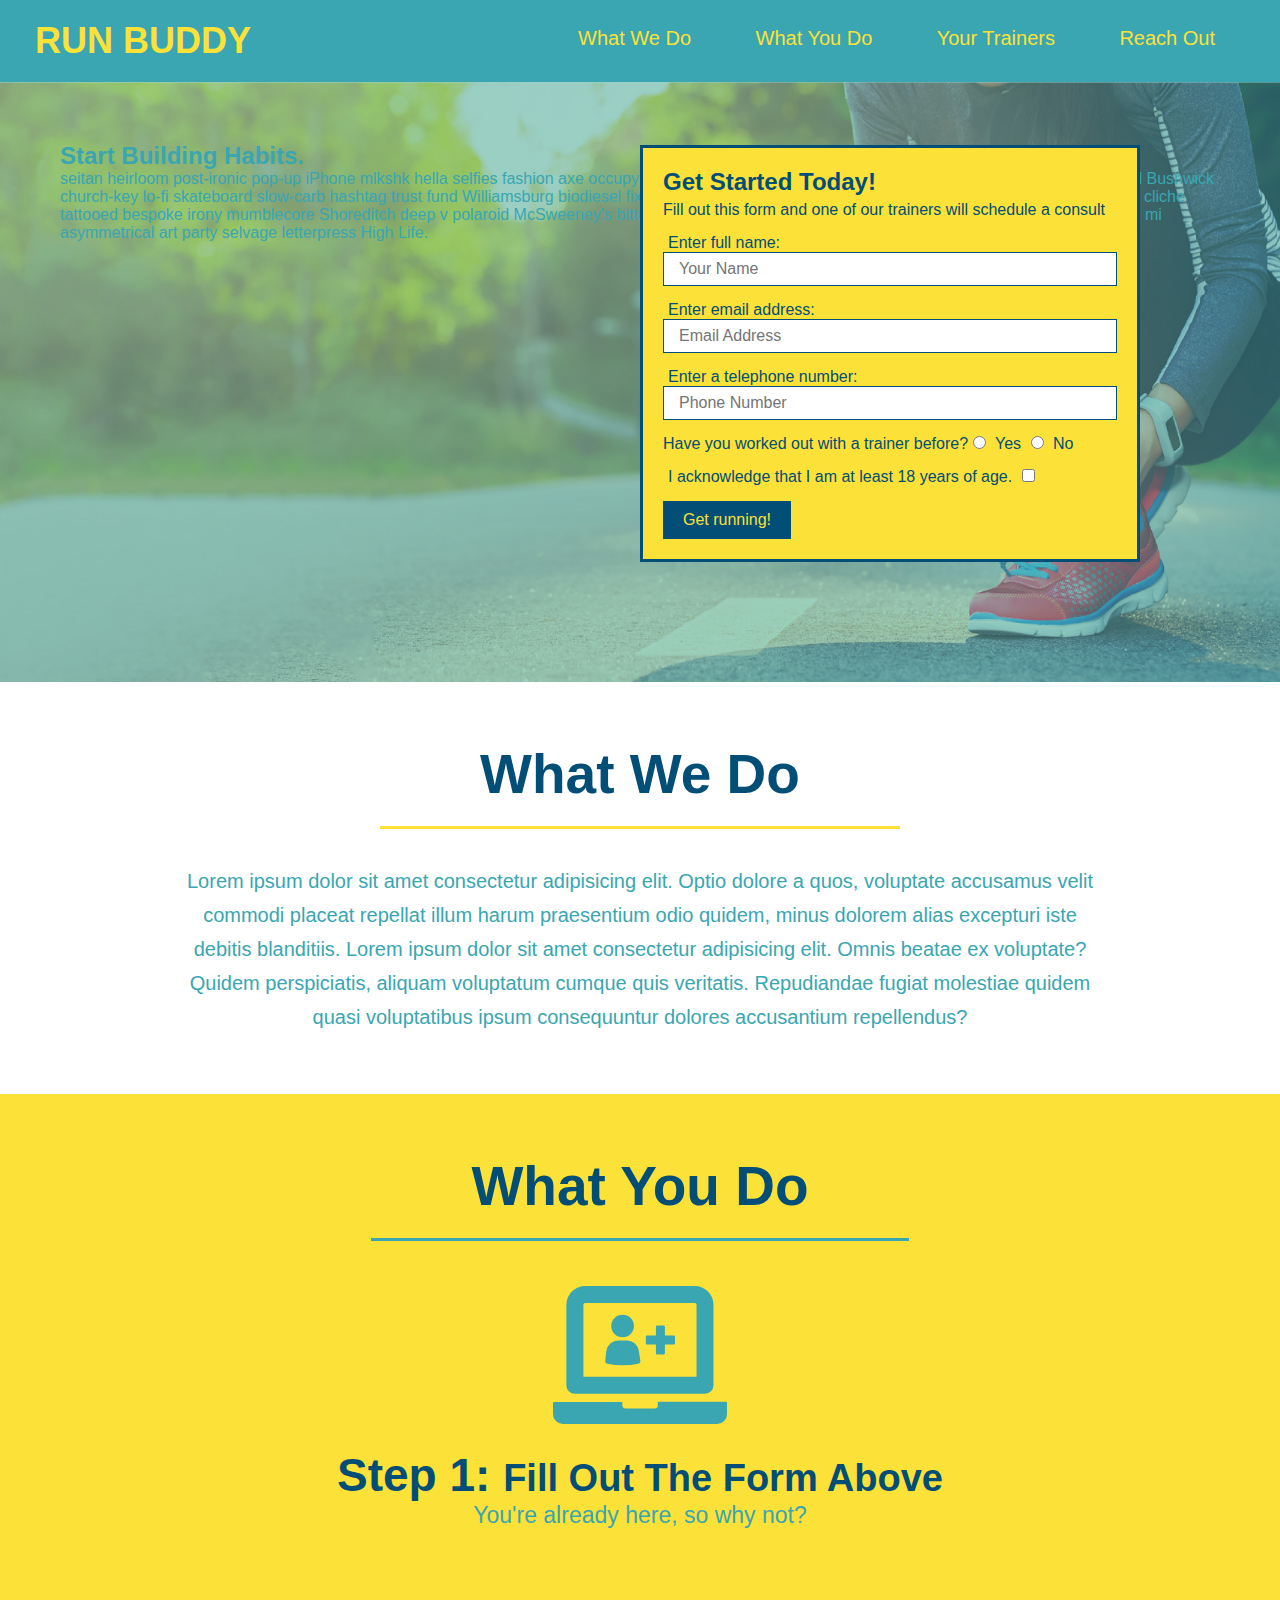
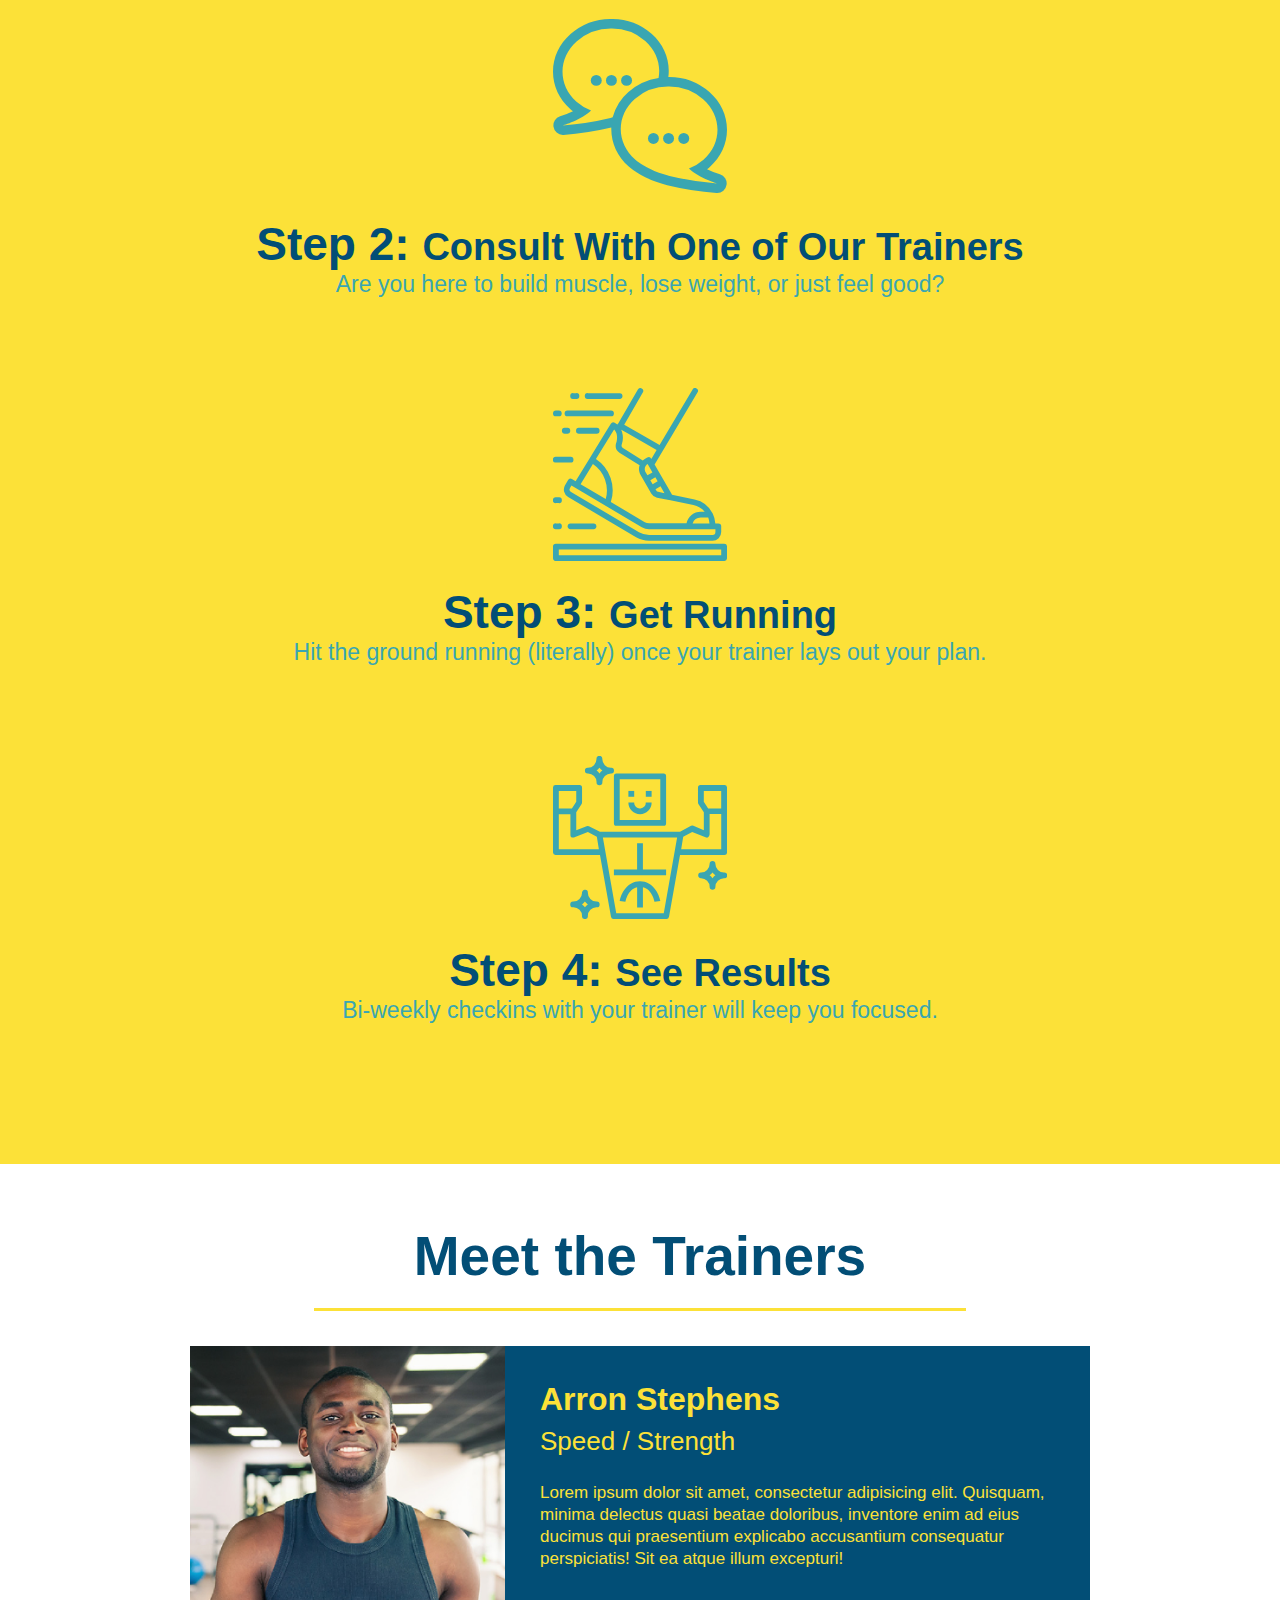
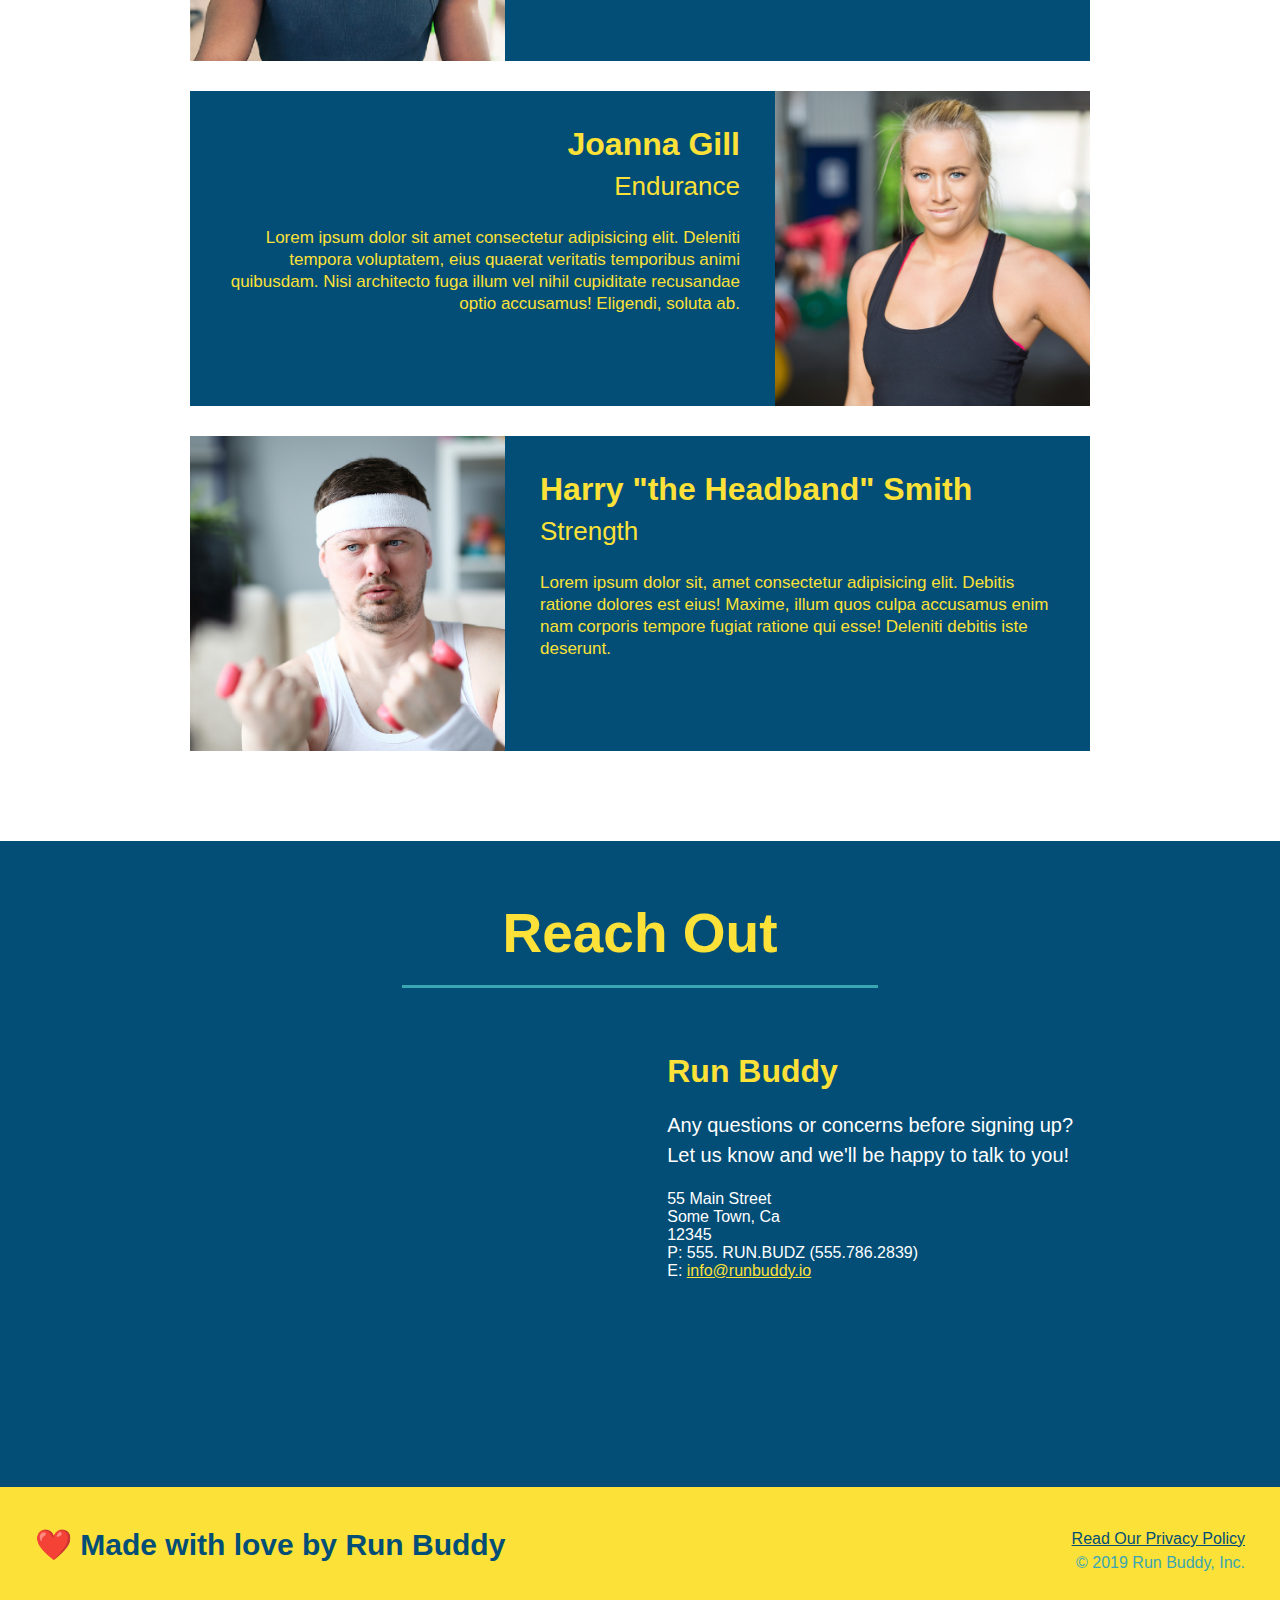
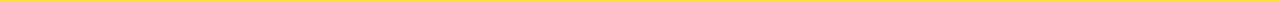
==== index.html @ 3aa9868e "Merge pull request #8 from StephonT/feature/hero-text" ====
<!DOCTYPE html>

<html lang="en">
  <head>
    <meta charset="UTF-8" />

    <title>Run Buddy</title>

    <link rel="stylesheet" href="./assets/css/style.css" />
  </head>

  <body>
    <!-- navigation -->
    <header>
      <h1>
        <a href="/">RUN BUDDY</a>
      </h1>

      <nav>
        <!--Unorderes list element-->
        <ul>
          <!--List item element-->
          <li>
            <!-- Anchor element -->
            <a href="#what-we-do">What We Do</a>
          </li>

          <li>
            <a href="#what-you-do">What You Do</a>
          </li>

          <li>
            <a href="#your-trainers">Your Trainers</a>
          </li>

          <li>
            <a href="#reach-out">Reach Out</a>
          </li>
        </ul>
      </nav>
    </header>

    <!--hero/jumbotron-->

    <section class="hero">
      <div class="hero-cta">
        <h2>Start Building Habits.</h2>
        <p>
          seitan heirloom post-ironic pop-up iPhone mlkshk hella selfies fashion
          axe occupy readymade put a bird on it messenger bag Wes Anderson
          Schlitz plaid Bushwick church-key lo-fi skateboard slow-carb hashtag
          trust fund Williamsburg biodiesel fixie farm-to-table 8-bit banjo XOXO
          Banksy chillwave bicycle rights retro cliche tattooed bespoke irony
          mumblecore Shoreditch deep v polaroid McSweeney's bitters cray
          gentrify tofu Marfa you probably haven't heard of them yr banh mi
          asymmetrical art party selvage letterpress High Life.
        </p>
      </div>

      <div class="hero-form">
        <h3>Get Started Today!</h3>

        <p>
          Fill out this form and one of our trainers will schedule a consult
        </p>

        <!--Add Form Element-->

        <form>
          <label for="name">Enter full name:</label>
          <input
            type="text"
            placeholder="Your Name"
            name="name"
            id="name"
            class="form-input"
          />

          <label for="email">Enter email address:</label>
          <input
            type="email"
            placeholder="Email Address"
            name="email"
            id="email"
            class="form-input"
          />

          <label for="phone">Enter a telephone number:</label>
          <input
            type="tel"
            placeholder="Phone Number"
            name="phone"
            id="phone"
            class="form-input"
          />

          <p>
            Have you worked out with a trainer before?

            <input type="radio" name="trainer-confirm" id="trainer-yes" />
            <label for="trainer-yes">Yes</label>
            <input type="radio" name="trainer-confirm" id="trainer-no" />
            <label for="trainer-no">No</label>
          </p>

          <p>
            <label for="checkbox"
              >I acknowledge that I am at least 18 years of age.</label
            >

            <input type="checkbox" name="age-confirm" id="checkbox" />
          </p>

          <button type="submit">Get running!</button>
        </form>
      </div>
    </section>

    <!--End Hero Image-->

    <!--"What we Do" Section-->

    <section id="what-we-do" class="intro">
      <h2 class="section-title primary-border">What We Do</h2>
      <p>
        Lorem ipsum dolor sit amet consectetur adipisicing elit. Optio dolore a
        quos, voluptate accusamus velit commodi placeat repellat illum harum
        praesentium odio quidem, minus dolorem alias excepturi iste debitis
        blanditiis. Lorem ipsum dolor sit amet consectetur adipisicing elit.
        Omnis beatae ex voluptate? Quidem perspiciatis, aliquam voluptatum
        cumque quis veritatis. Repudiandae fugiat molestiae quidem quasi
        voluptatibus ipsum consequuntur dolores accusantium repellendus?
      </p>
    </section>

    <!--"What You Do" section-->

    <section id="what-you-do" class="steps">
      <h2 class="section-title secondary-border">What You Do</h2>

      <div>
        <img src="assets/images/step-1.svg" alt="" />
        <h3>Step 1: <span>Fill Out The Form Above</span></h3>
        <p>You're already here, so why not?</p>
      </div>

      <div>
        <img src="assets/images/step-2.svg" />
        <h3>Step 2: <span>Consult With One of Our Trainers</span></h3>
        <p>Are you here to build muscle, lose weight, or just feel good?</p>
      </div>

      <div>
        <img src="assets/images/step-3.svg" />
        <h3>Step 3: <span>Get Running</span></h3>
        <p>
          Hit the ground running (literally) once your trainer lays out your
          plan.
        </p>
      </div>

      <div>
        <img src="assets/images/step-4.svg" />
        <h3>Step 4: <span>See Results</span></h3>
        <p>Bi-weekly checkins with your trainer will keep you focused.</p>
      </div>
    </section>

    <!--"Meet the Trainers" section-->

    <section id="your-trainers" id="your-trainers" class="trainers">
      <h2 class="section-title primary-border">Meet the Trainers</h2>

      <!--First Trainer, Arron Stephens-->

      <article class="trainer">
        <img
          src="assets/images/trainer-1.jpg"
          alt="Arron Stephens in his workout clothes, ready to pump iron"
        />
        <div class="trainer-bio text-left">
          <h3>Arron Stephens</h3>
          <h4>Speed / Strength</h4>

          <p>
            Lorem ipsum dolor sit amet, consectetur adipisicing elit. Quisquam,
            minima delectus quasi beatae doloribus, inventore enim ad eius
            ducimus qui praesentium explicabo accusantium consequatur
            perspiciatis! Sit ea atque illum excepturi!
          </p>
        </div>
      </article>

      <!--Second Trainer, Joanna Gill-->

      <article class="trainer">
        <div class="trainer-bio text-right">
          <h3>Joanna Gill</h3>

          <h4>Endurance</h4>

          <p>
            Lorem ipsum dolor sit amet consectetur adipisicing elit. Deleniti
            tempora voluptatem, eius quaerat veritatis temporibus animi
            quibusdam. Nisi architecto fuga illum vel nihil cupiditate
            recusandae optio accusamus! Eligendi, soluta ab.
          </p>
        </div>

        <img
          src="assets/images/trainer-2.jpg"
          alt="Joanna Gill cooling after a workout"
        />
      </article>

      <!--Third Trainer / Harry "The Headband" Smith-->

      <article class="trainer">
        <img
          src="assets/images/trainer-3.jpg"
          alt="Harry Smith wearing a handband and comically lifting small pink weights"
        />

        <div class="trainer-bio text-left">
          <h3>Harry "the Headband" Smith</h3>

          <h4>Strength</h4>

          <p>
            Lorem ipsum dolor sit, amet consectetur adipisicing elit. Debitis
            ratione dolores est eius! Maxime, illum quos culpa accusamus enim
            nam corporis tempore fugiat ratione qui esse! Deleniti debitis iste
            deserunt.
          </p>
        </div>
      </article>
    </section>

    <!--"Reach Out" section-->

    <section id="reach-out" class="contact">
      <h2 class="section-title secondary-border">Reach Out</h2>

      <div class="contact-info">
        <iframe
          src="https://www.google.com/maps/embed?pb=!1m18!1m12!1m3!1d3034.43345696961!2d-74.44196664944084!3d40.48779705913757!2m3!1f0!2f0!3f0!3m2!1i1024!2i768!4f13.1!3m3!1m2!1s0x89c3c644ea74d70d%3A0x5179ea3028764c08!2s55%20Paul%20Robeson%20Blvd%2C%20New%20Brunswick%2C%20NJ%2008901!5e0!3m2!1sen!2sus!4v1651936153799!5m2!1sen!2sus"
          style="border: 0"
          allowfullscreen=""
          loading="lazy"
        ></iframe>

        <div>
          <h3>Run Buddy</h3>
          <p>
            Any questions or concerns before signing up?

            <br />

            Let us know and we'll be happy to talk to you!
          </p>

          <adress>
            55 Main Street <br />
            Some Town, Ca <br />
            12345<br />
            P: 555. RUN.BUDZ (555.786.2839)<br />
            E: <a href="mailto:info@runbuddy.io">info@runbuddy.io</a>
          </adress>
        </div>
      </div>
    </section>

    <!--"Footer"-->

    <footer>
      <h2>❤️ Made with love by Run Buddy</h2>
      <div>
        <a href="./privacy-policy.html#privacy-policy"
          >Read Our Privacy Policy</a
        ><br />
        &copy; 2019 Run Buddy, Inc.
      </div>
    </footer>
  </body>
</html>
---- assets/css/style.css ----
* {
  margin: 0;
  padding: 0;
  box-sizing: border-box;
}

body {
  color: #39a6b2;
  font-family: Helvetica, Arial, sans-serif;
}

header {
  padding: 20px 35px;
  background-color: #39a6b2;
}

header h1 {
  font-weight: bold;
  font-size: 36px;
  color: #fce138;
  margin: 0;
  display: inline;
}

header a {
  text-decoration: none;
  color: #fce138;
}

header nav {
  float: right;
  margin: 7px 0;
}

header nav ul li {
  display: inline;
}

header nav ul li a {
  margin: 0 30px;
  font-weight: lighter;
  font-size: 20px;
}

footer {
  background: #fce138;
  width: 100%;
  padding: 40px 35px;
}

footer h2 {
  display: inline;
  color: #024e76;
  font-size: 30px;
  margin: 0;
}

footer div {
  float: right;
  line-height: 1.5;
  text-align: right;
}

footer a {
  color: #024e76;
}

section {
  padding: 60px;
}

/*Hero Style Start */

.hero {
  background-image: url("../images/hero-bg.jpg");
  height: 600px;
  background-size: cover;
  background-position: center;
  position: relative;
}
/*Hero Style End*/

.hero-form {
  border: 3px solid #024e76;
  background-color: #fce138;
  padding: 20px;
  width: 500px;
  color: #024e76;
  position: absolute;
  bottom: 120px;
  right: 140px;
}

.hero-form h3 {
  font-size: 24px;
  margin: 0;
}

.hero-form p {
  margin: 5px 0 15px 0;
}

.form-input {
  border: 1px solid #024e76;
  display: block;
  padding: 7px 15px;
  font-size: 16px;
  width: 100%;
  color: #024e76;
  margin-bottom: 15px;
}

.hero-form label {
  margin: 0 5px;
}

.hero-form button {
  color: #fce138;
  background-color: #024e76;
  border: none;
  padding: 10px 20px;
  font-size: 16px;
}

.intro {
  text-align: center;
}

.intro p {
  line-height: 1.7;
  color: #39a6b2;
  width: 80%;
  font-size: 20px;
  margin: 0 auto;
}

.steps {
  text-align: center;
  background-color: #fce138;
}

.steps div {
  margin-bottom: 80px;
}

.steps img {
  width: 15%;
  margin: 10px 0;
}

.steps h3 {
  color: #024e76;
  font-size: 46px;
  margin-top: 10px;
}

.steps p {
  color: #39a6b2;
  font-size: 23px;
}

.steps span {
  font-size: 38px;
}

.section-title {
  font-size: 55px;
  color: #024e76;
  margin-bottom: 35px;
  padding: 0 100px 20px 100px;
  border-bottom: 3px solid;
  display: inline-block;
}

.primary-border {
  border-color: #fce138;
}

.secondary-border {
  border-color: #39a6b2;
}

.trainers {
  text-align: center;
}

.trainer {
  width: 900px;
  margin: 0 auto 30px auto;
  background: #024e76;
  color: #fce138;
  overflow: auto;
}

.trainer img {
  width: 35%;
  float: left;
}

.trainer-bio {
  padding: 35px;
  float: left;
  width: 65%;
}

.text-left {
  text-align: left;
}

.text-right {
  text-align: right;
}

.trainer-bio h3 {
  font-size: 32px;
  margin-bottom: 8px;
}

.trainer-bio h4 {
  font-weight: lighter;
  font-size: 26px;
  margin-bottom: 25px;
}

.trainer-bio p {
  font-size: 17px;
  line-height: 1.3;
}

/*reach-out style starts*/

.contact {
  text-align: center;
  background: #024e76;
}

.contact h2 {
  color: #fce138;
}

.contact-info iframe {
  width: 400px;
  height: 400px;
}

.contact-info div {
  width: 410px;
  display: inline-block;
  vertical-align: top;
  text-align: left;
  margin: 30px 0 0 60px;
  color: white;
}

.contact-info h3 {
  color: #fce138;
  font-size: 32px;
}

.contact-info p,
.contact-info address {
  margin: 20px 0;
  line-height: 1.5;
  font-size: 20px;
  font-style: normal;
}

.contact-info a {
  color: #fce138;
}
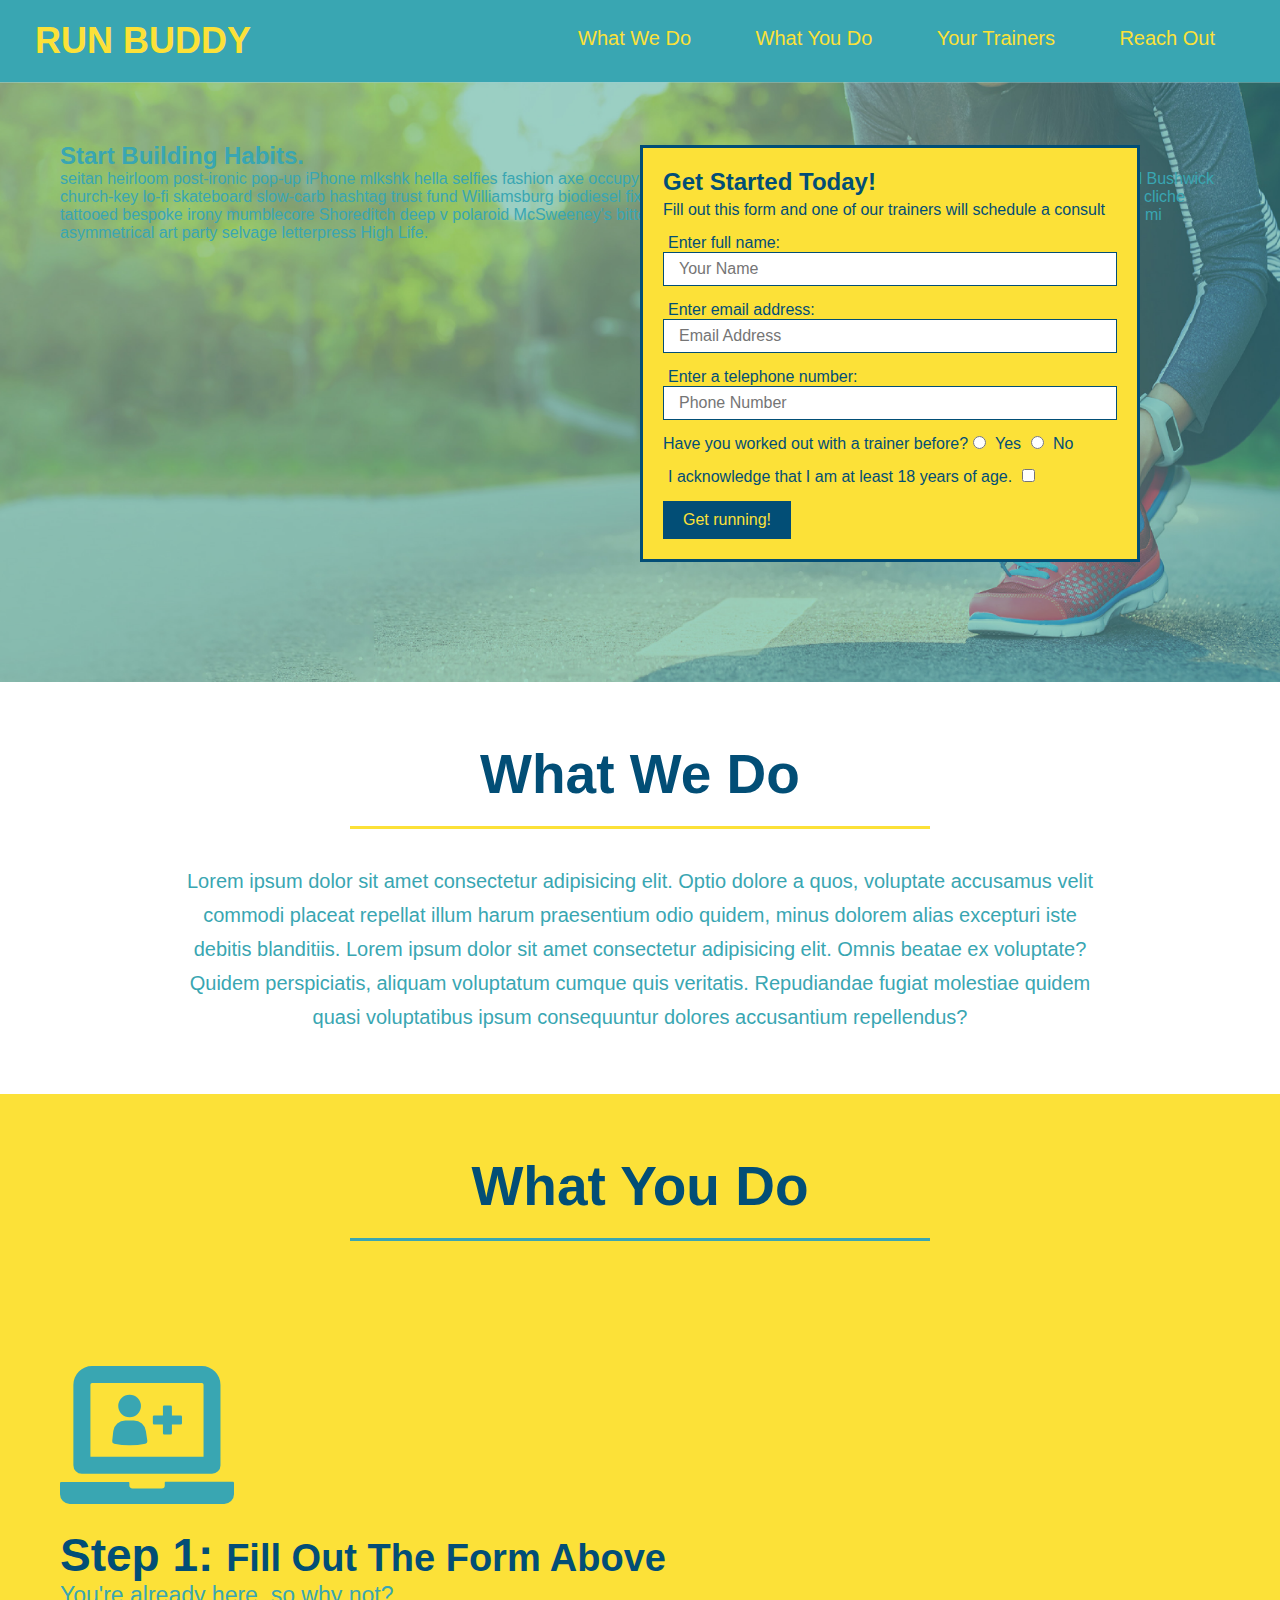
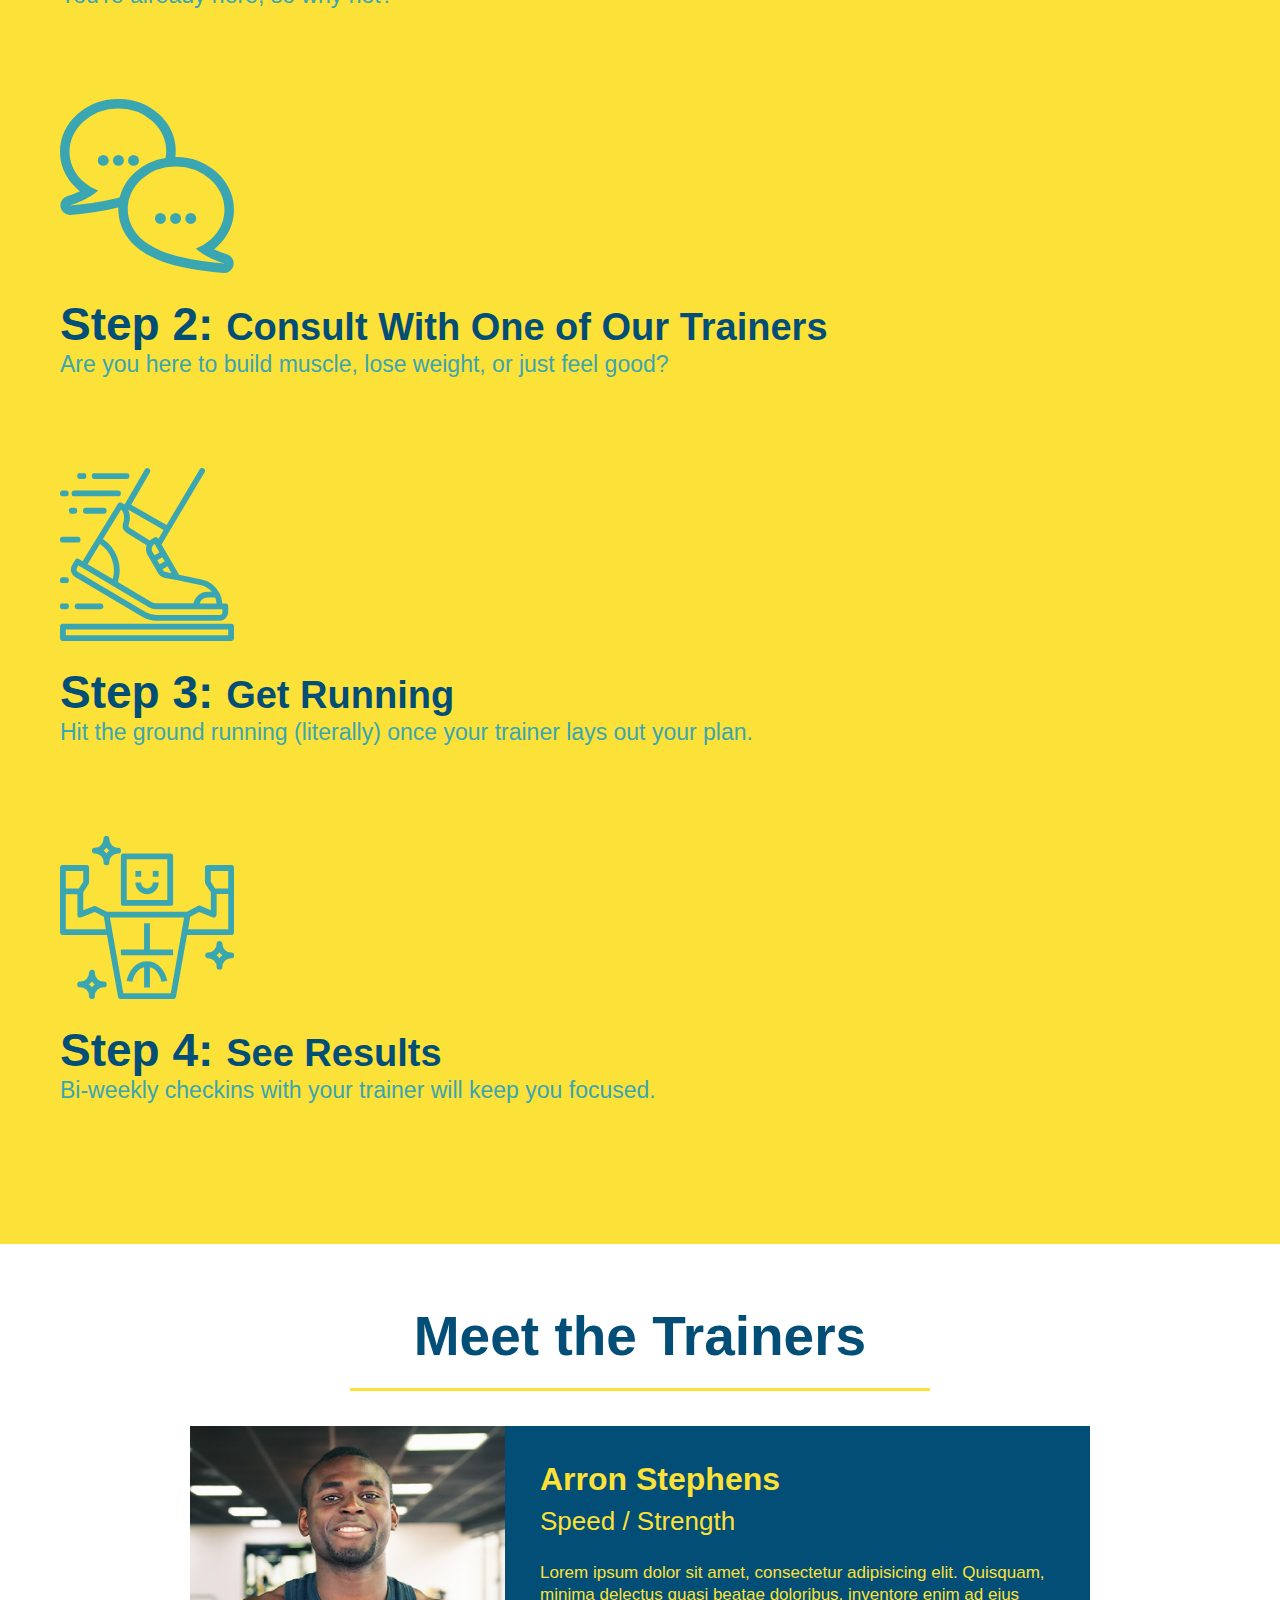
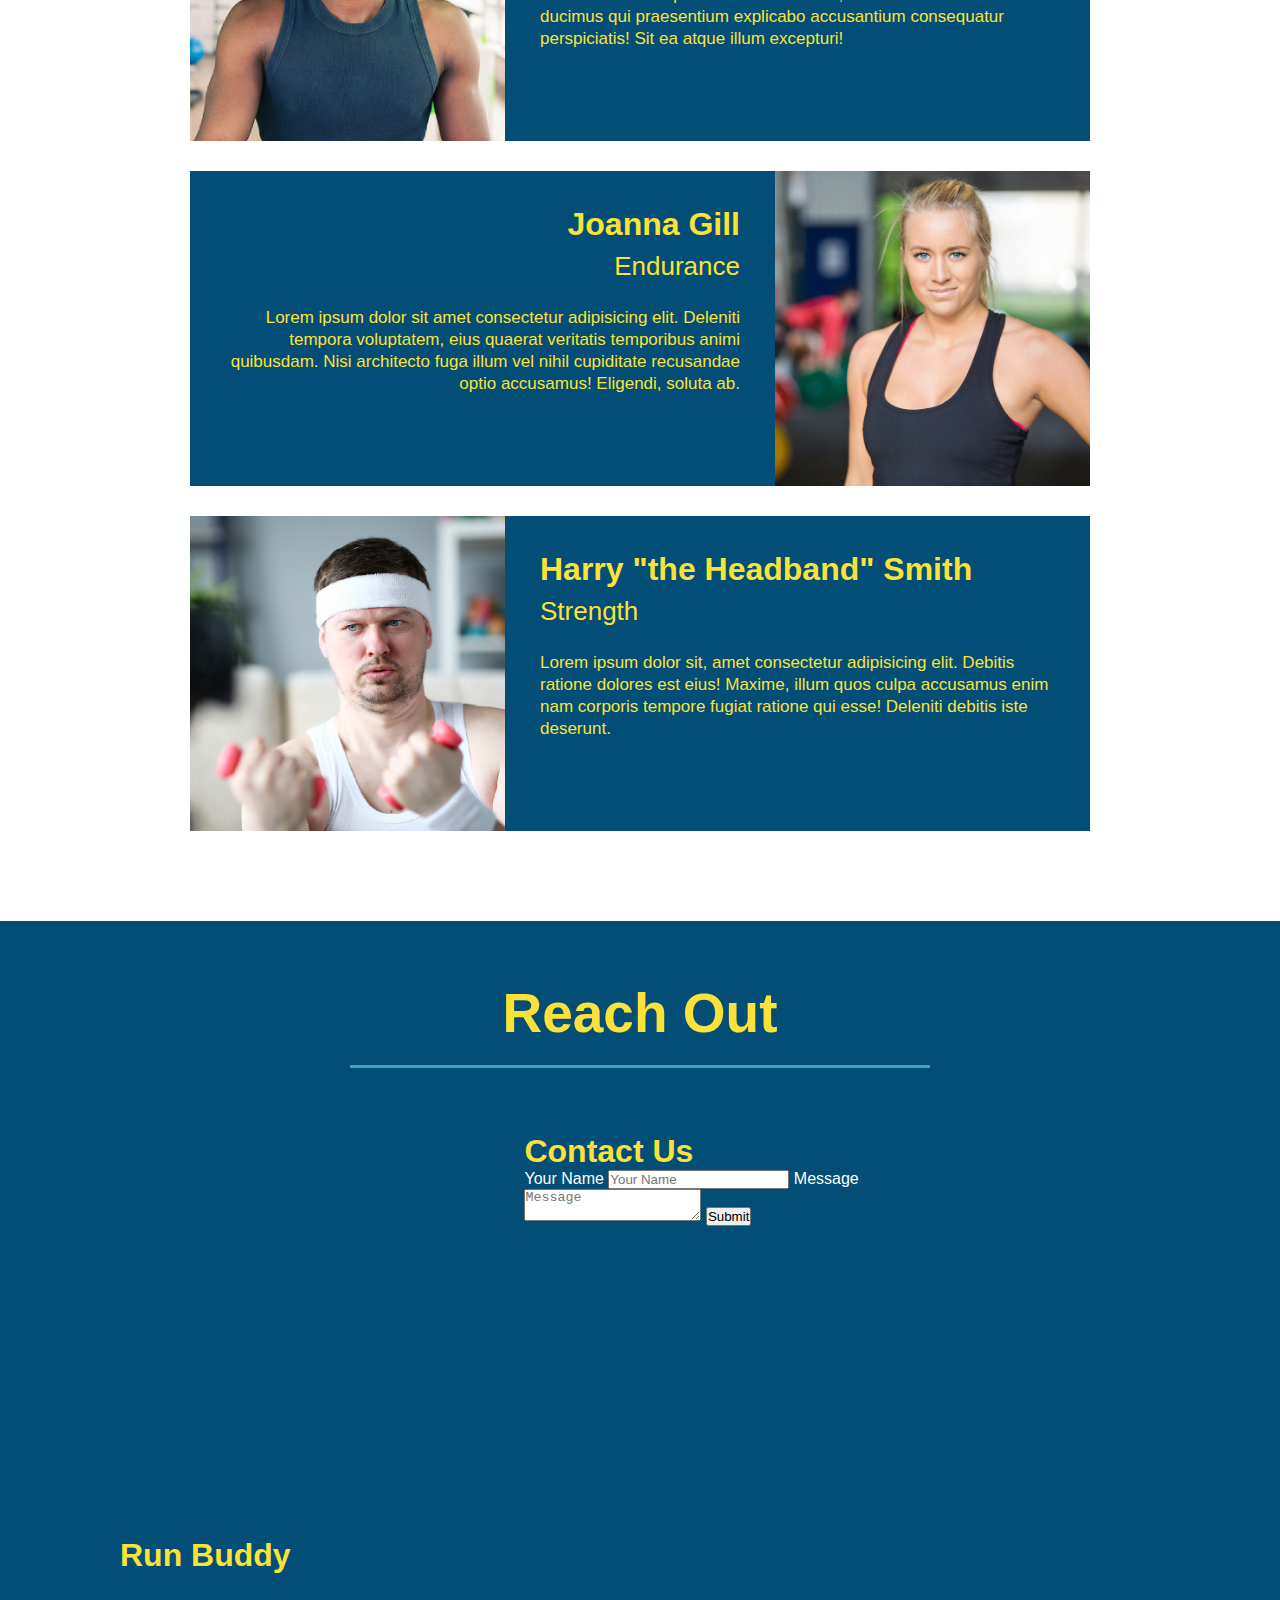
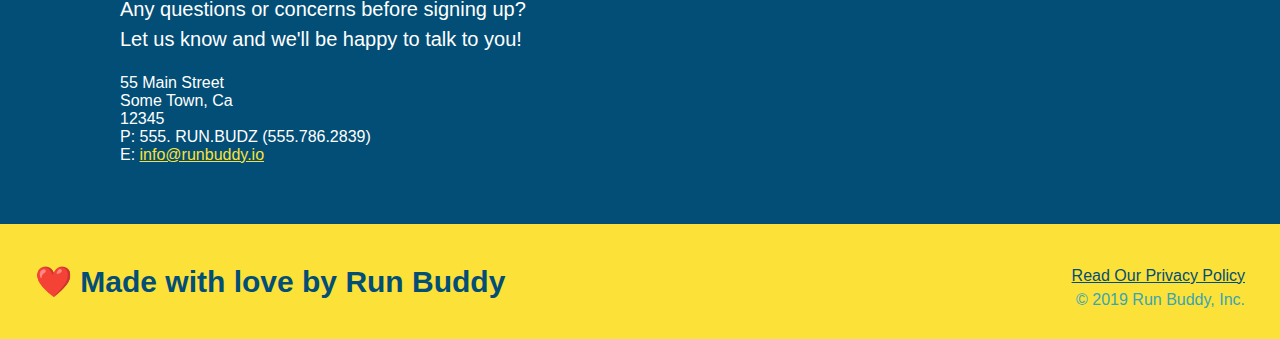
==== commit f5f7825d: "add class to titles and add css declarations to stylesheet" ====
--- a/index.html
+++ b/index.html
@@ -121,22 +121,28 @@
     <!--"What we Do" Section-->
 
     <section id="what-we-do" class="intro">
-      <h2 class="section-title primary-border">What We Do</h2>
-      <p>
-        Lorem ipsum dolor sit amet consectetur adipisicing elit. Optio dolore a
-        quos, voluptate accusamus velit commodi placeat repellat illum harum
-        praesentium odio quidem, minus dolorem alias excepturi iste debitis
-        blanditiis. Lorem ipsum dolor sit amet consectetur adipisicing elit.
-        Omnis beatae ex voluptate? Quidem perspiciatis, aliquam voluptatum
-        cumque quis veritatis. Repudiandae fugiat molestiae quidem quasi
-        voluptatibus ipsum consequuntur dolores accusantium repellendus?
-      </p>
+      <div class="flex-row">
+        <h2 class="section-title primary-border">What We Do</h2>
+      </div>
+      <div class="flex-row">
+        <p>
+          Lorem ipsum dolor sit amet consectetur adipisicing elit. Optio dolore
+          a quos, voluptate accusamus velit commodi placeat repellat illum harum
+          praesentium odio quidem, minus dolorem alias excepturi iste debitis
+          blanditiis. Lorem ipsum dolor sit amet consectetur adipisicing elit.
+          Omnis beatae ex voluptate? Quidem perspiciatis, aliquam voluptatum
+          cumque quis veritatis. Repudiandae fugiat molestiae quidem quasi
+          voluptatibus ipsum consequuntur dolores accusantium repellendus?
+        </p>
+      </div>
     </section>
 
     <!--"What You Do" section-->
 
     <section id="what-you-do" class="steps">
-      <h2 class="section-title secondary-border">What You Do</h2>
+      <div class="flex-row">
+        <h2 class="section-title secondary-border">What You Do</h2>
+      </div>
 
       <div>
         <img src="assets/images/step-1.svg" alt="" />
@@ -169,7 +175,9 @@
     <!--"Meet the Trainers" section-->
 
     <section id="your-trainers" id="your-trainers" class="trainers">
-      <h2 class="section-title primary-border">Meet the Trainers</h2>
+      <div class="flex-row">
+        <h2 class="section-title primary-border">Meet the Trainers</h2>
+      </div>
 
       <!--First Trainer, Arron Stephens-->
 
@@ -239,7 +247,9 @@
     <!--"Reach Out" section-->
 
     <section id="reach-out" class="contact">
-      <h2 class="section-title secondary-border">Reach Out</h2>
+      <div class="flex-row">
+        <h2 class="section-title secondary-border">Reach Out</h2>
+      </div>
 
       <div class="contact-info">
         <iframe
@@ -249,6 +259,19 @@
           loading="lazy"
         ></iframe>
 
+        <div class="contact-form">
+          <h3>Contact Us</h3>
+          <form>
+            <label for="contact-form">Your Name</label>
+            <input type="text" id="contact-name" placeholder="Your Name" />
+
+            <label for="contact-message">Message</label>
+            <textarea id="contact-message" placeholder="Message"></textarea>
+
+            <button type="submit">Submit</button>
+          </form>
+        </div>
+
         <div>
           <h3>Run Buddy</h3>
           <p>
--- a/assets/css/style.css
+++ b/assets/css/style.css
@@ -122,20 +122,16 @@
   font-size: 16px;
 }
 
-.intro {
-  text-align: center;
-}
-
 .intro p {
   line-height: 1.7;
   color: #39a6b2;
   width: 80%;
   font-size: 20px;
   margin: 0 auto;
+  text-align: center;
 }
 
 .steps {
-  text-align: center;
   background-color: #fce138;
 }
 
@@ -166,10 +162,11 @@
 .section-title {
   font-size: 55px;
   color: #024e76;
-  margin-bottom: 35px;
-  padding: 0 100px 20px 100px;
   border-bottom: 3px solid;
-  display: inline-block;
+  padding-bottom: 20px;
+  text-align: center;
+  margin: 0 auto 35px auto;
+  width: 50%;
 }
 
 .primary-border {
@@ -178,10 +175,6 @@
 
 .secondary-border {
   border-color: #39a6b2;
-}
-
-.trainers {
-  text-align: center;
 }
 
 .trainer {
@@ -230,7 +223,6 @@
 /*reach-out style starts*/
 
 .contact {
-  text-align: center;
   background: #024e76;
 }
 
@@ -268,3 +260,7 @@
 .contact-info a {
   color: #fce138;
 }
+
+.flex-row {
+  display: flex;
+}
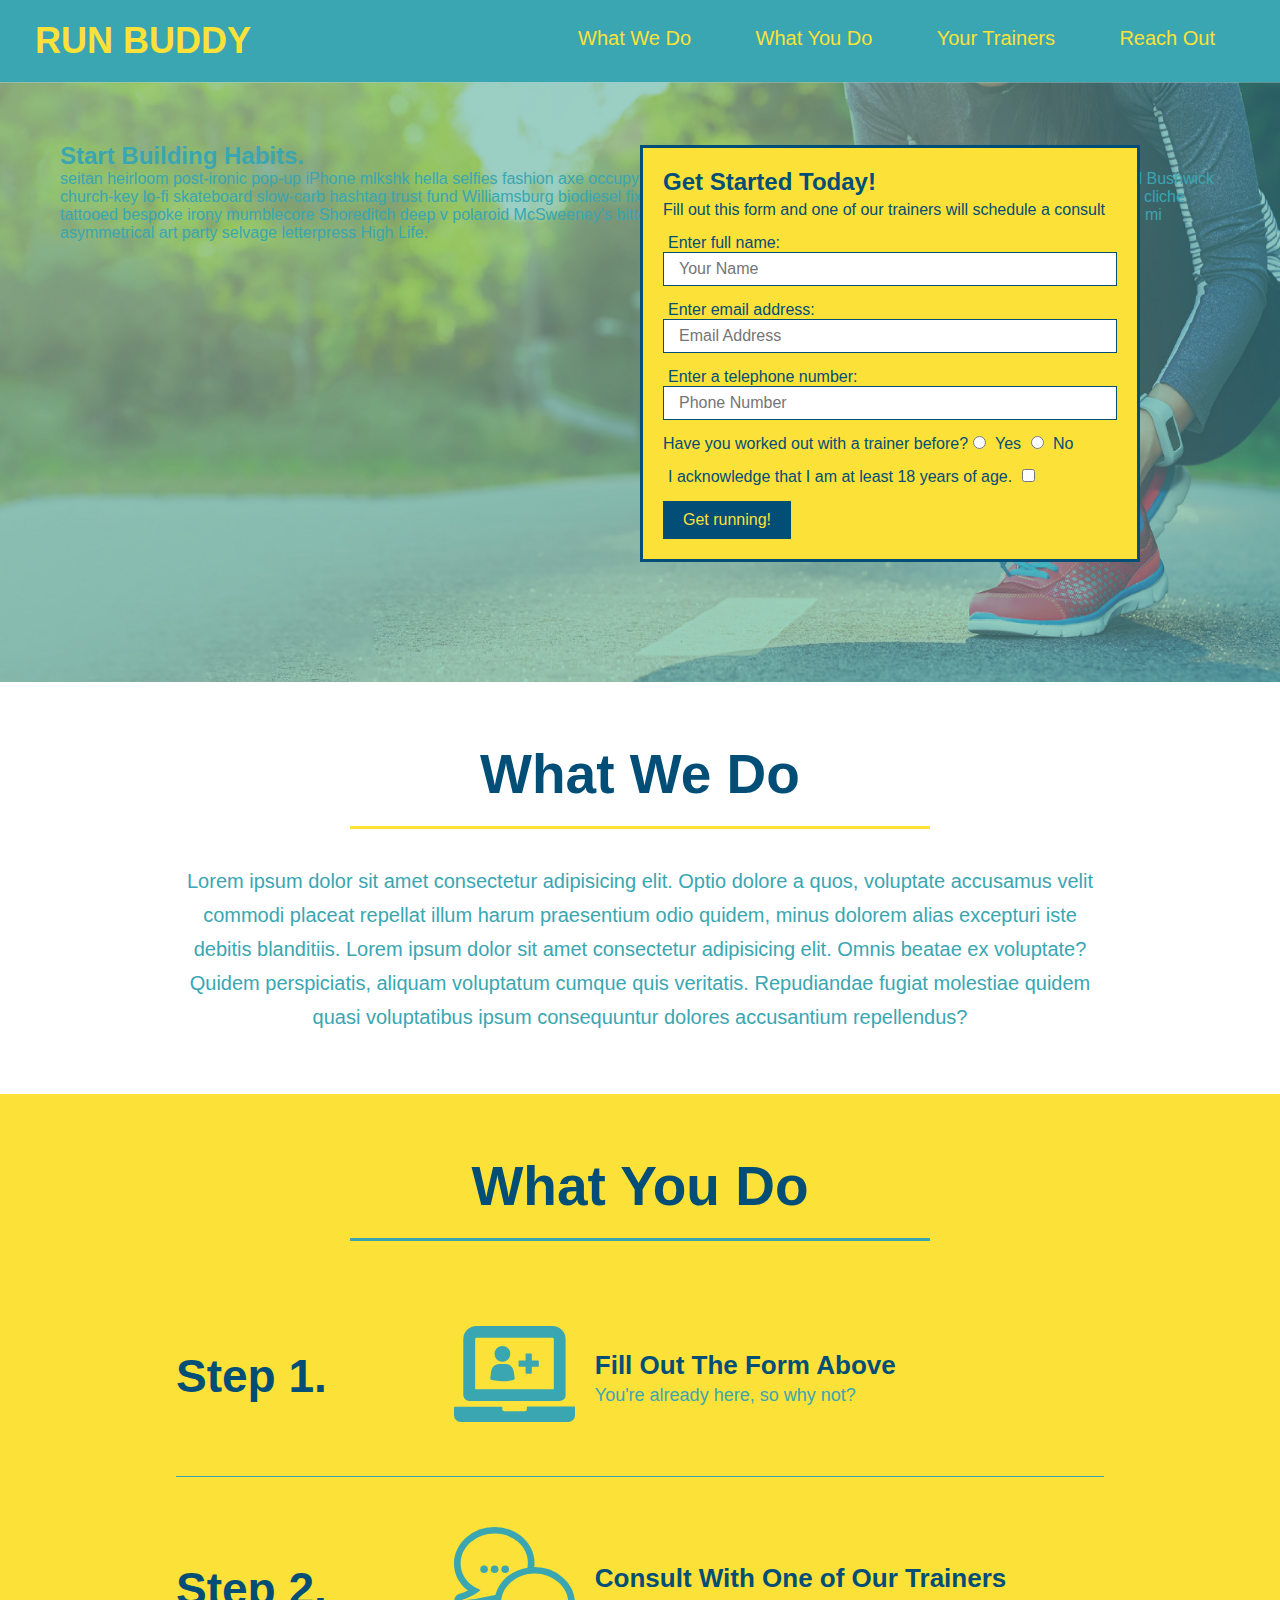
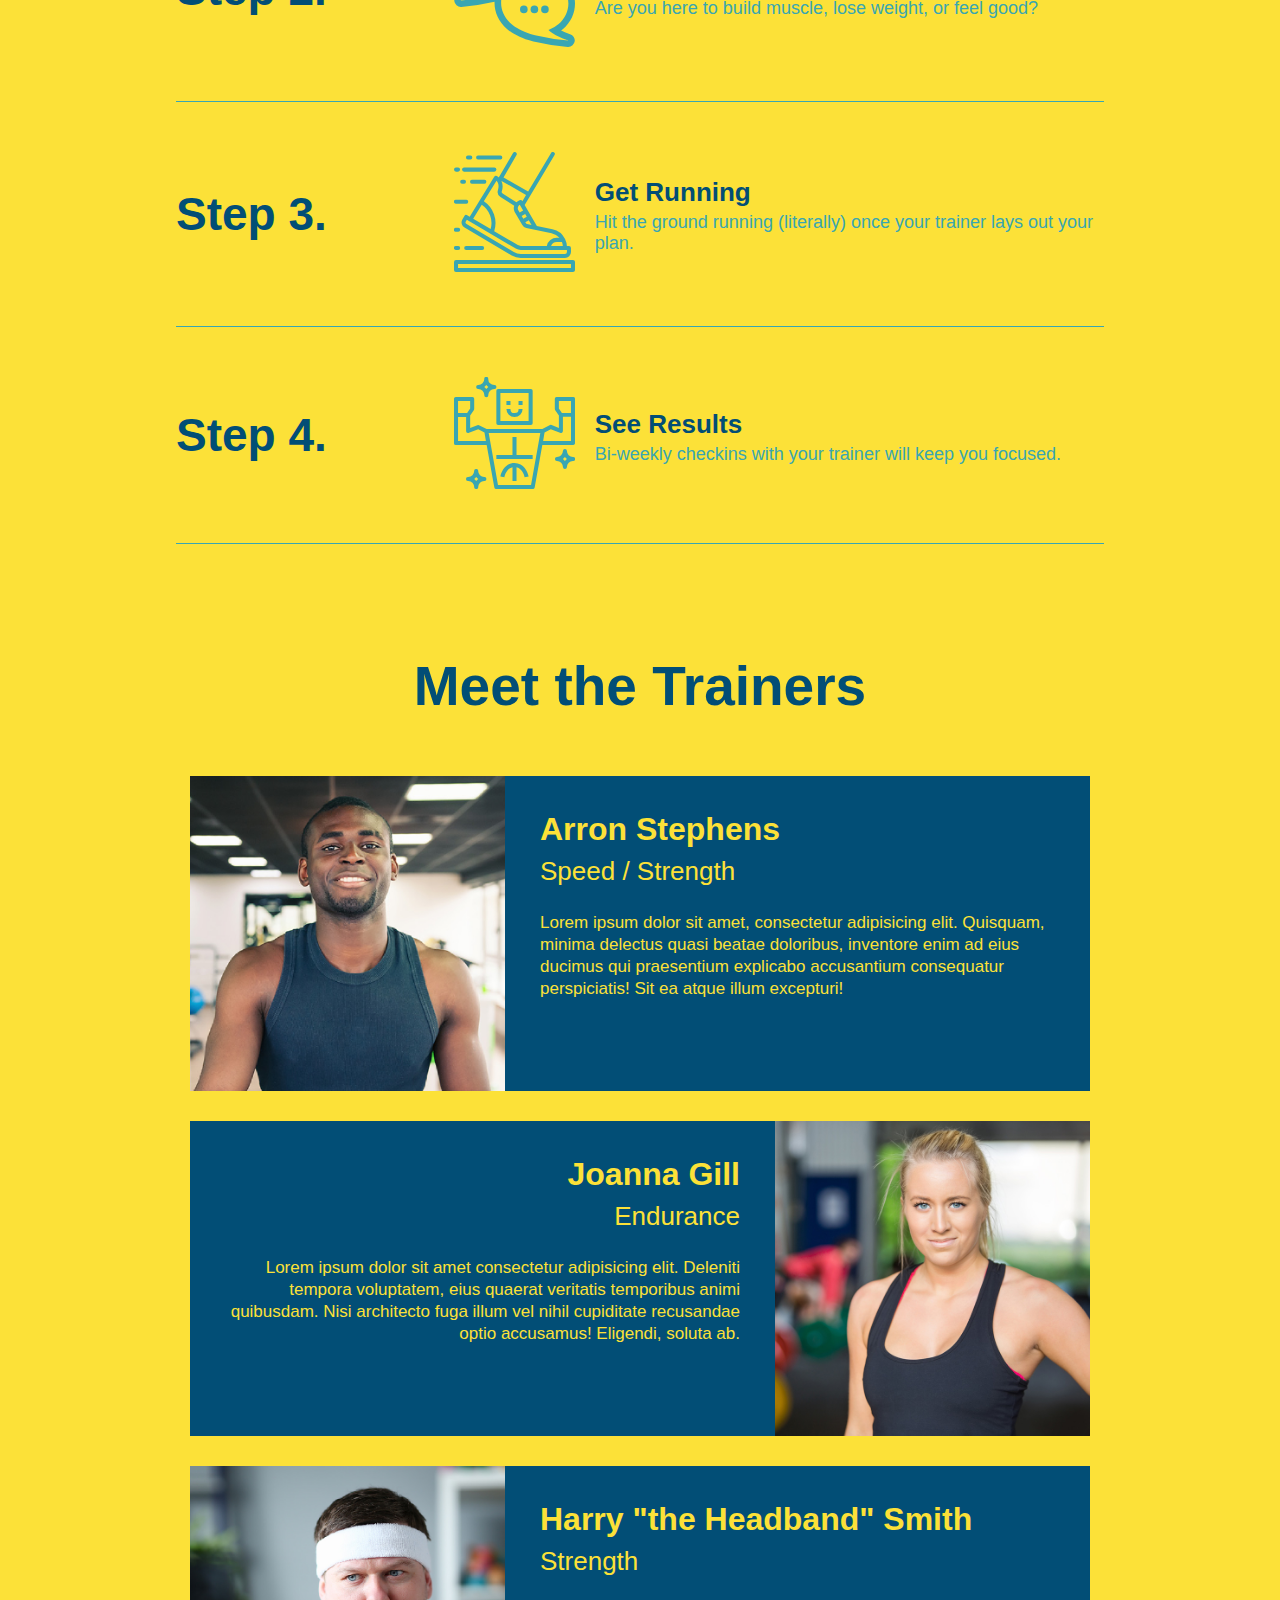
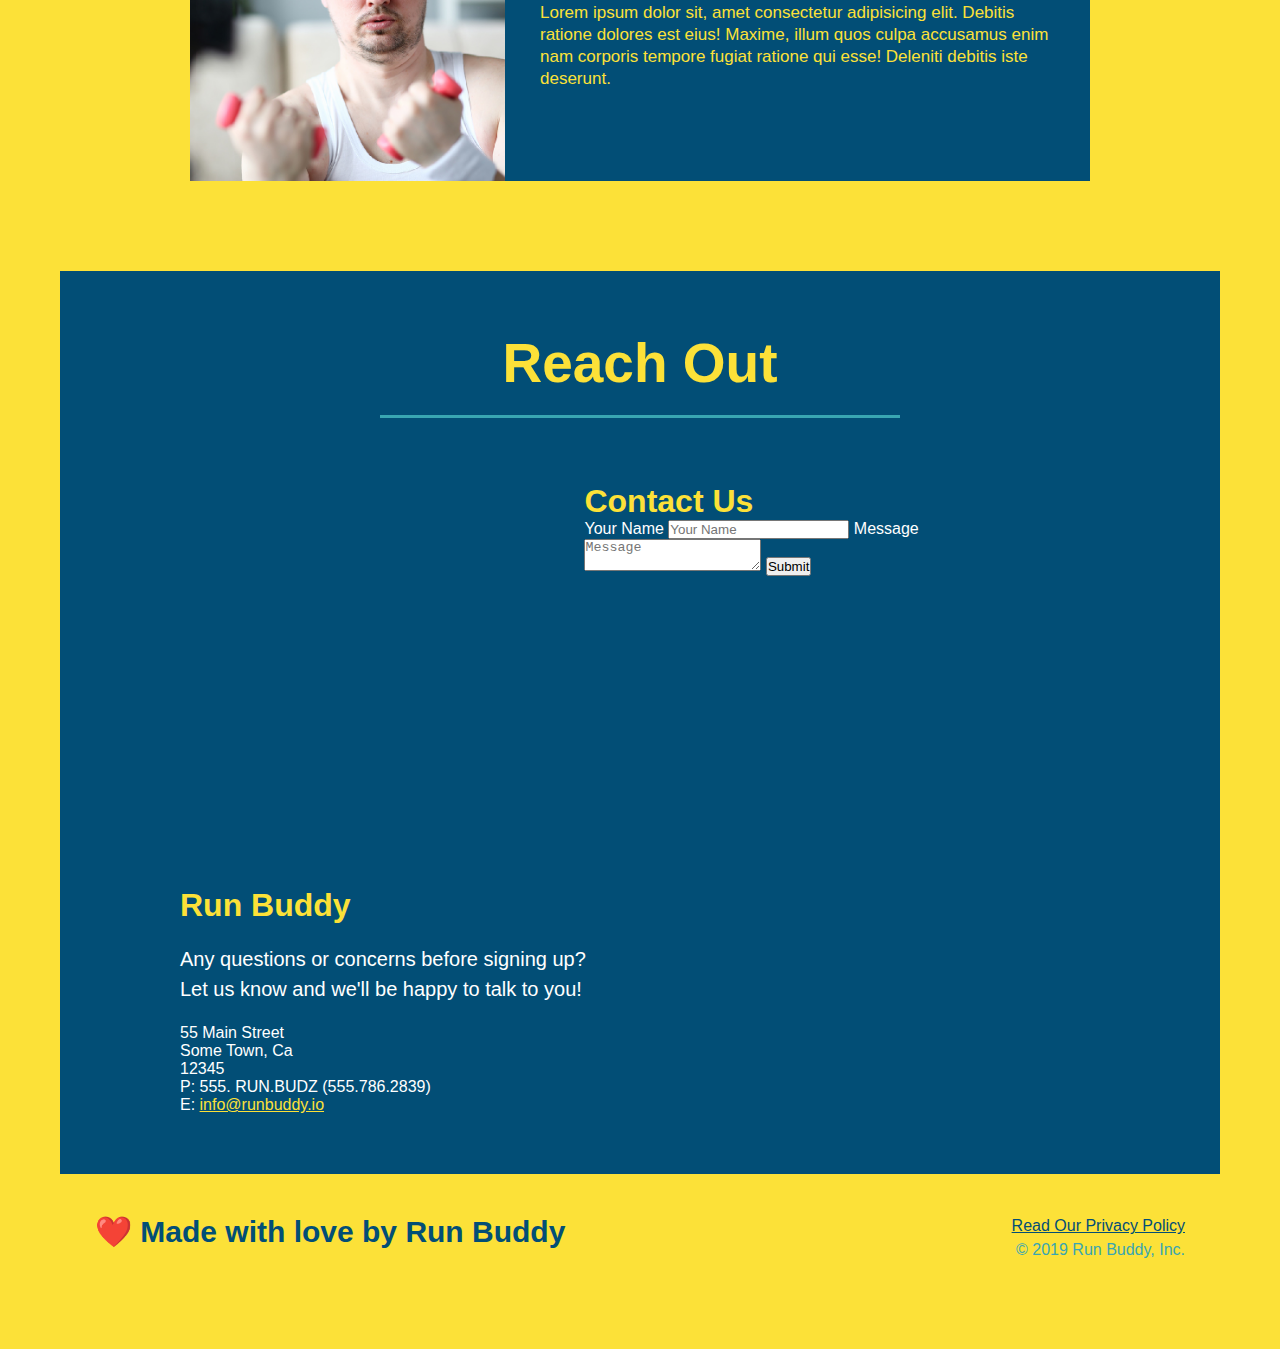
==== commit cb9cf24e: "add flexbox to the steps" ====
--- a/index.html
+++ b/index.html
@@ -144,33 +144,64 @@
         <h2 class="section-title secondary-border">What You Do</h2>
       </div>
 
-      <div>
-        <img src="assets/images/step-1.svg" alt="" />
-        <h3>Step 1: <span>Fill Out The Form Above</span></h3>
-        <p>You're already here, so why not?</p>
-      </div>
-
-      <div>
-        <img src="assets/images/step-2.svg" />
-        <h3>Step 2: <span>Consult With One of Our Trainers</span></h3>
-        <p>Are you here to build muscle, lose weight, or just feel good?</p>
-      </div>
-
-      <div>
-        <img src="assets/images/step-3.svg" />
-        <h3>Step 3: <span>Get Running</span></h3>
-        <p>
-          Hit the ground running (literally) once your trainer lays out your
-          plan.
-        </p>
-      </div>
-
-      <div>
-        <img src="assets/images/step-4.svg" />
-        <h3>Step 4: <span>See Results</span></h3>
-        <p>Bi-weekly checkins with your trainer will keep you focused.</p>
-      </div>
-    </section>
+      <div class="step">
+        <h3>Step 1.</h3>
+        <div class="step-info">
+          <div class="step-img">
+            <img src="assets/images/step-1.svg" alt="" />
+          </div>
+
+          <div class="step-text">
+            <h4>Fill Out The Form Above</h4>
+            <p>You're already here, so why not?</p>
+          </div>
+        </div>
+      </div>
+
+      <div class="step">
+        <h3>Step 2.</h3>
+        <div class="step-info">
+          <div class="step-img">
+            <img src="assets/images/step-2.svg" alt="" />
+          </div>
+
+          <div class="step-text">
+            <h4>Consult With One of Our Trainers</h4>
+            <p>Are you here to build muscle, lose weight, or feel good?</p>
+          </div>
+        </div>
+      </div>
+
+      <div class="step">
+        <h3>Step 3.</h3>
+        <div class="step-info">
+          <div class="step-img">
+            <img src="assets/images/step-3.svg" alt="" />
+          </div>
+
+          <div class="step-text">
+            <h4>Get Running</h4>
+            <p>
+              Hit the ground running (literally) once your trainer lays out your
+              plan.
+            </p>
+          </div>
+        </div>
+      </div>
+
+      <div class="step">
+        <h3>Step 4.</h3>
+        <div class="step-info">
+          <div class="step-img">
+            <img src="assets/images/step-4.svg" alt="" />
+          </div>
+
+          <div class="step-text">
+            <h4>See Results</h4>
+            <p>Bi-weekly checkins with your trainer will keep you focused.</p>
+          </div>
+        </div>
+      </div>
 
     <!--"Meet the Trainers" section-->
 
--- a/assets/css/style.css
+++ b/assets/css/style.css
@@ -135,28 +135,52 @@
   background-color: #fce138;
 }
 
-.steps div {
-  margin-bottom: 80px;
-}
-
-.steps img {
-  width: 15%;
-  margin: 10px 0;
-}
-
-.steps h3 {
+.step h3 {
   color: #024e76;
   font-size: 46px;
-  margin-top: 10px;
-}
-
-.steps p {
+  flex: 1 30%;
+}
+
+.step-info {
+  flex: 2 70%;
+  display: flex;
+  flex-wrap: wrap;
+  align-items: center;
+}
+
+.step-text p {
   color: #39a6b2;
-  font-size: 23px;
-}
-
-.steps span {
-  font-size: 38px;
+  font-size: 18px;
+}
+
+.step-text h4 {
+  font-size: 26px;
+  line-height: 1.5;
+  color: #024e76;
+}
+
+.step {
+  margin: 50px auto;
+  padding-bottom: 50px;
+  width: 80%;
+  border-bottom: 1px solid #39a6b2;
+  display: flex;
+  flex-wrap: wrap;
+  align-items: center;
+  justify-content: space-between;
+}
+
+.step-img {
+  flex: 1 12%;
+  margin-right: 20px;
+}
+
+.step-text {
+  flex: 12;
+}
+
+.step-img img {
+  max-width: 100%;
 }
 
 .section-title {
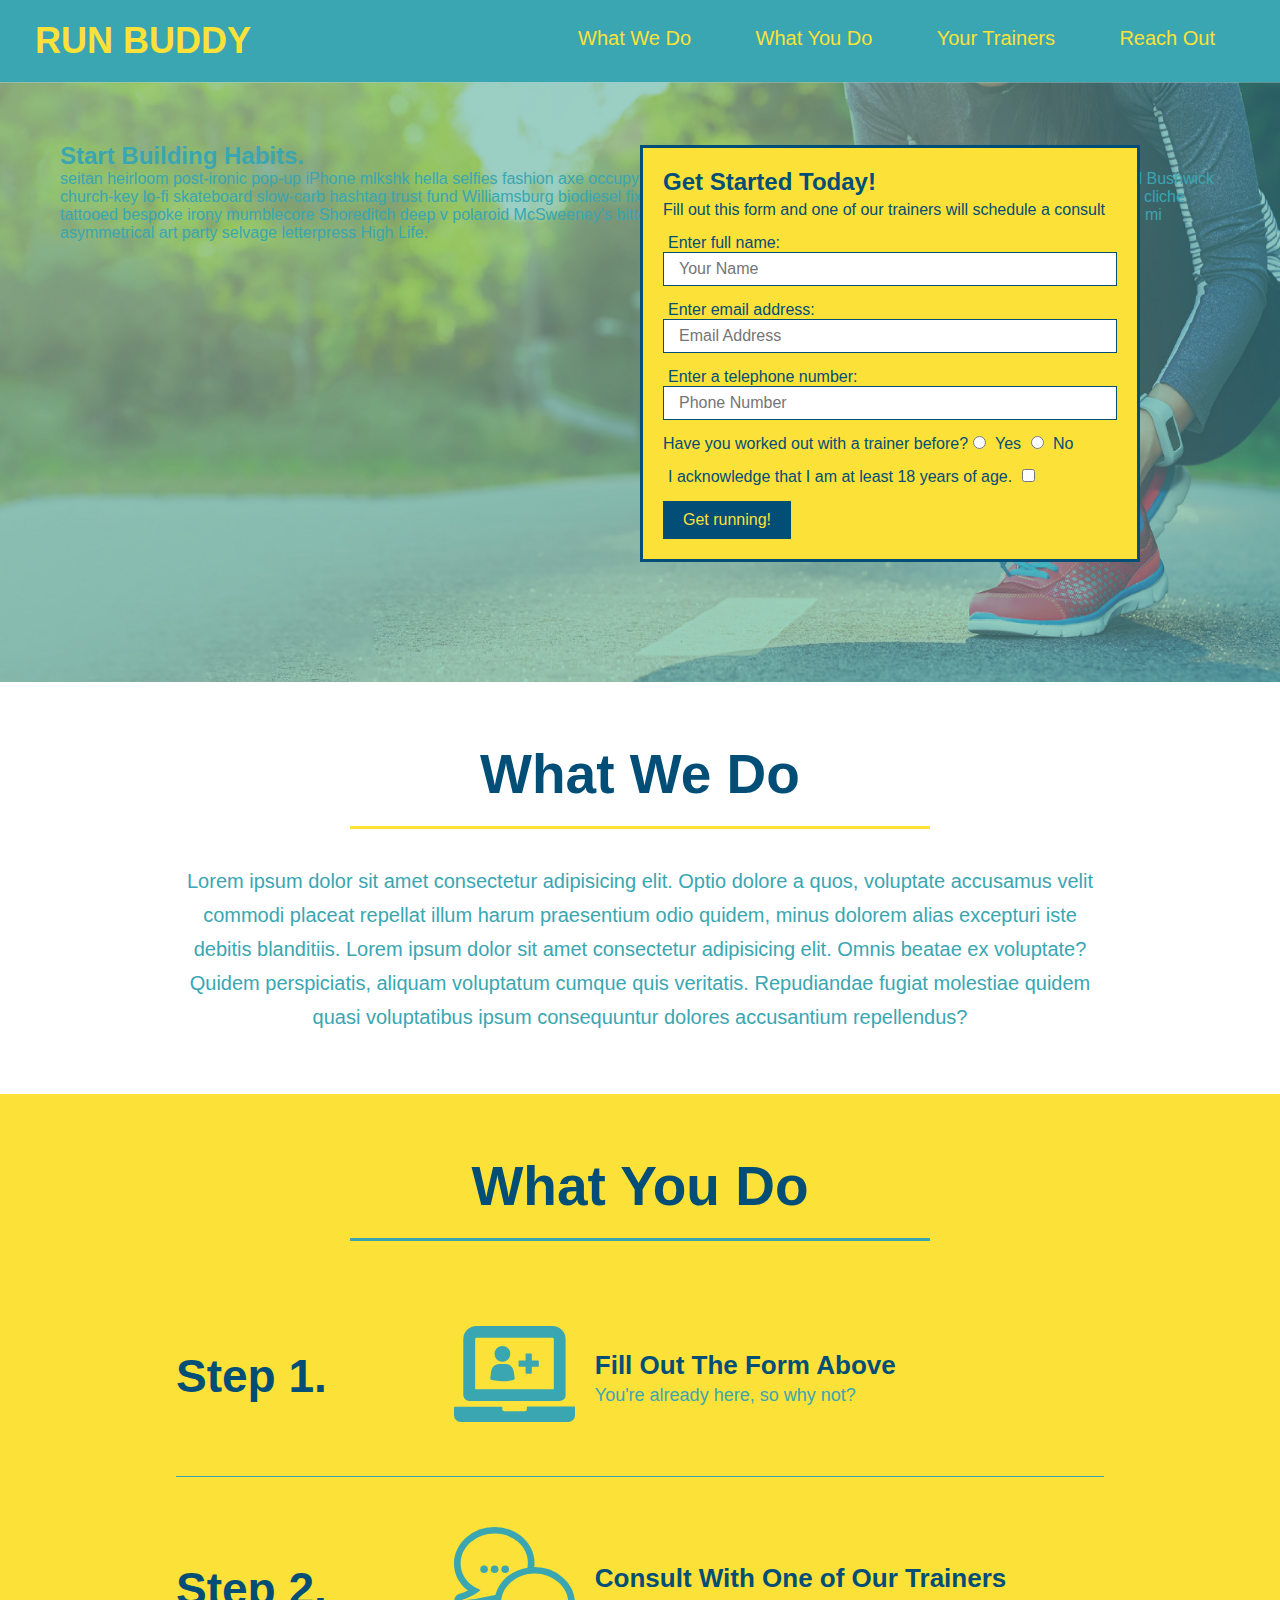
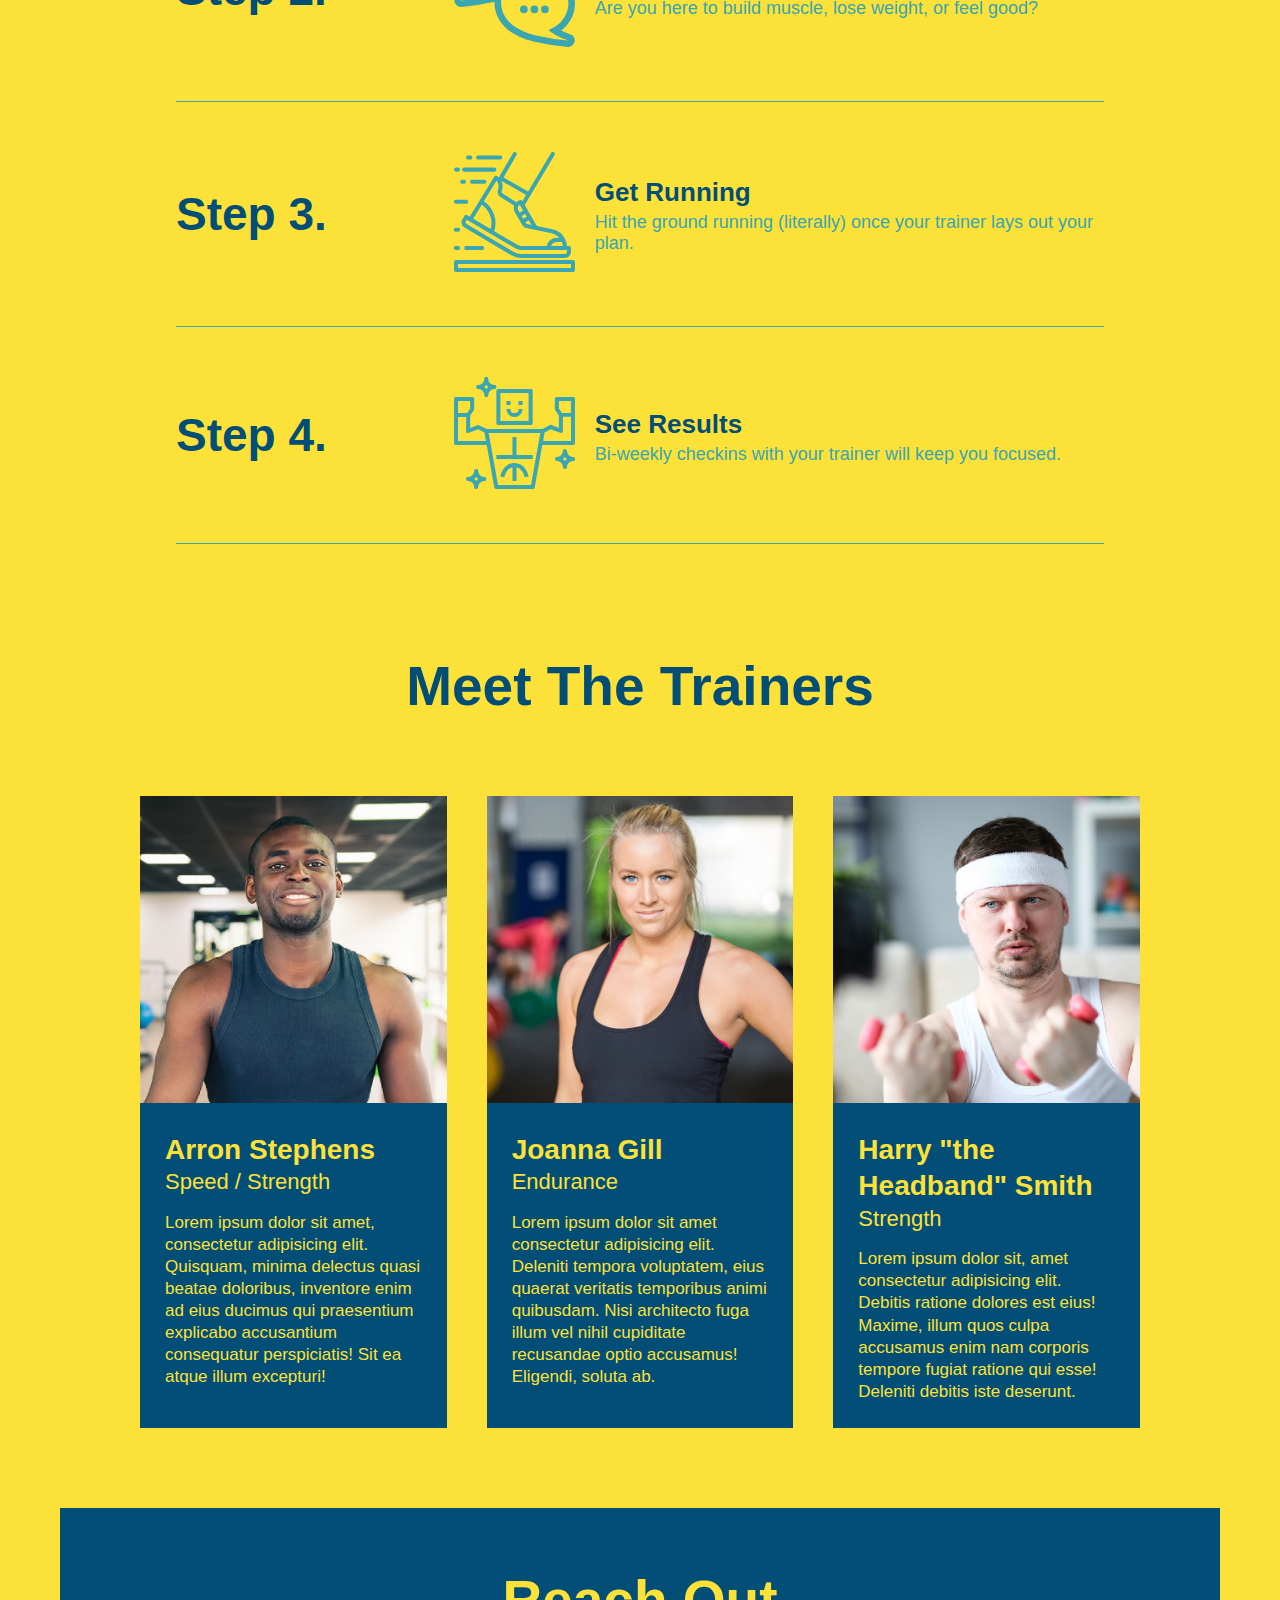
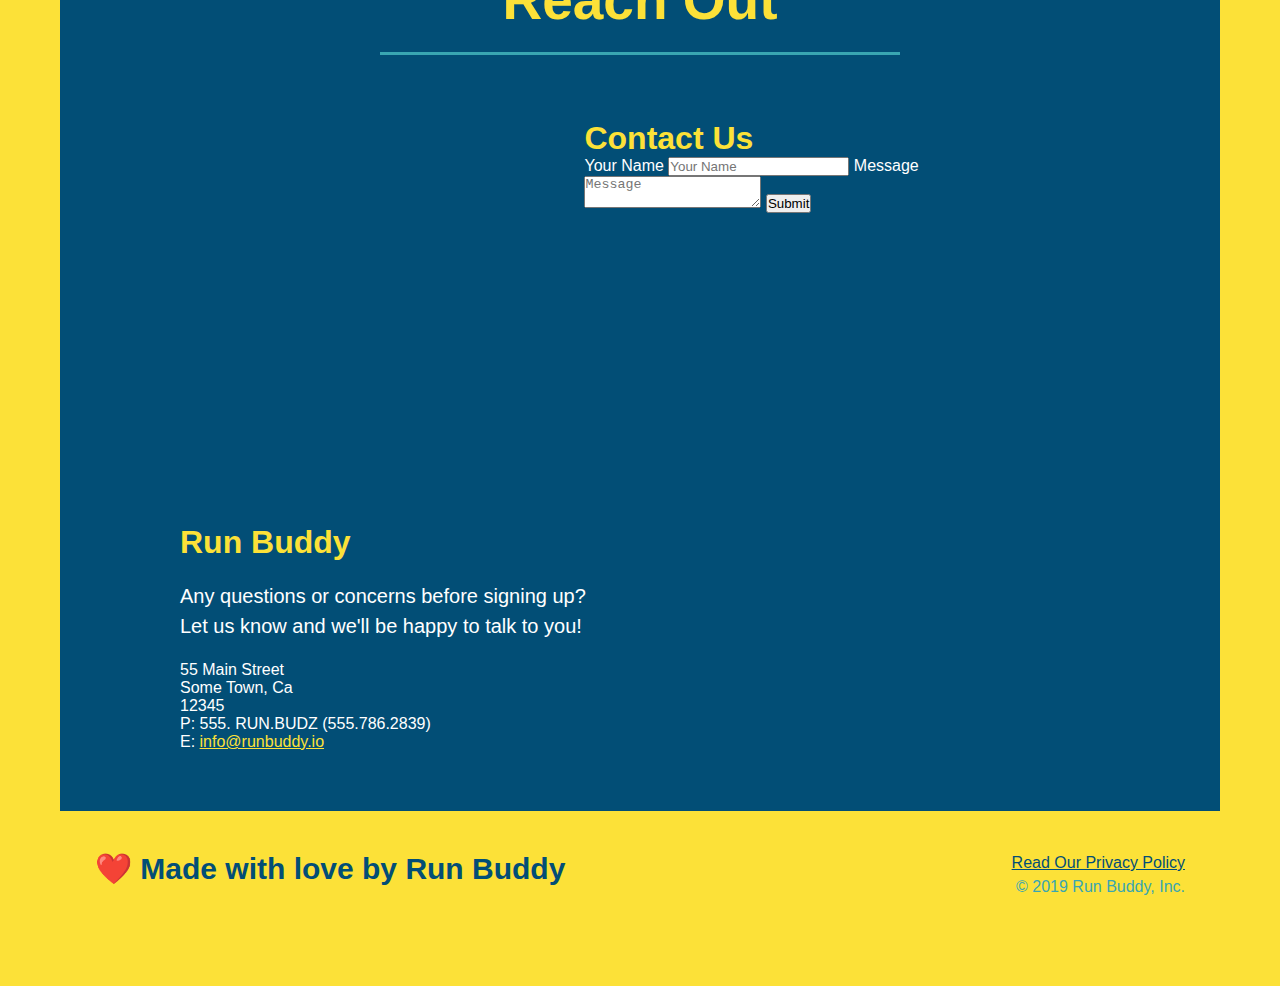
==== commit e62b4bb6: "add flexbox to the trainers" ====
--- a/index.html
+++ b/index.html
@@ -17,11 +17,11 @@
       </h1>
 
       <nav>
-        <!--Unorderes list element-->
+       
         <ul>
-          <!--List item element-->
+          
           <li>
-            <!-- Anchor element -->
+            
             <a href="#what-we-do">What We Do</a>
           </li>
 
@@ -205,21 +205,21 @@
 
     <!--"Meet the Trainers" section-->
 
-    <section id="your-trainers" id="your-trainers" class="trainers">
-      <div class="flex-row">
-        <h2 class="section-title primary-border">Meet the Trainers</h2>
+    <section id="your-trainers">
+      <div class="flex-row">
+        <h2 class="section-title primary-border">Meet The Trainers</h2>
       </div>
 
       <!--First Trainer, Arron Stephens-->
-
+    <div class="trainers"> 
       <article class="trainer">
         <img
           src="assets/images/trainer-1.jpg"
           alt="Arron Stephens in his workout clothes, ready to pump iron"
         />
-        <div class="trainer-bio text-left">
-          <h3>Arron Stephens</h3>
-          <h4>Speed / Strength</h4>
+        <div class="trainer-bio">
+          <h3 class="trainer-name">Arron Stephens</h3>
+          <h4 class="trainer-role">Speed / Strength</h4>
 
           <p>
             Lorem ipsum dolor sit amet, consectetur adipisicing elit. Quisquam,
@@ -233,10 +233,14 @@
       <!--Second Trainer, Joanna Gill-->
 
       <article class="trainer">
-        <div class="trainer-bio text-right">
-          <h3>Joanna Gill</h3>
-
-          <h4>Endurance</h4>
+        <img
+          src="assets/images/trainer-2.jpg"
+          alt="Joanna Gill cooling after a workout"
+        />
+        <div class="trainer-bio">
+          <h3 class="trainer-name">Joanna Gill</h3>
+
+          <h4 class="trainer-role">Endurance</h4>
 
           <p>
             Lorem ipsum dolor sit amet consectetur adipisicing elit. Deleniti
@@ -245,12 +249,7 @@
             recusandae optio accusamus! Eligendi, soluta ab.
           </p>
         </div>
-
-        <img
-          src="assets/images/trainer-2.jpg"
-          alt="Joanna Gill cooling after a workout"
-        />
-      </article>
+      </article> 
 
       <!--Third Trainer / Harry "The Headband" Smith-->
 
@@ -260,20 +259,20 @@
           alt="Harry Smith wearing a handband and comically lifting small pink weights"
         />
 
-        <div class="trainer-bio text-left">
-          <h3>Harry "the Headband" Smith</h3>
-
-          <h4>Strength</h4>
-
-          <p>
-            Lorem ipsum dolor sit, amet consectetur adipisicing elit. Debitis
+        <div class="trainer-bio">
+          <h3 class="trainer-name">Harry "the Headband" Smith</h3>
+
+          <h4 class="trainer-roll">Strength</h4>
+
+          <p>Lorem ipsum dolor sit, amet consectetur adipisicing elit. Debitis
             ratione dolores est eius! Maxime, illum quos culpa accusamus enim
             nam corporis tempore fugiat ratione qui esse! Deleniti debitis iste
-            deserunt.
-          </p>
-        </div>
+            deserunt.</p>
+         </div>
       </article>
-    </section>
+    </div>  
+  </section>
+    
 
     <!--"Reach Out" section-->
 
--- a/assets/css/style.css
+++ b/assets/css/style.css
@@ -131,32 +131,9 @@
   text-align: center;
 }
 
+/*What You Do Style Starts*/
 .steps {
   background-color: #fce138;
-}
-
-.step h3 {
-  color: #024e76;
-  font-size: 46px;
-  flex: 1 30%;
-}
-
-.step-info {
-  flex: 2 70%;
-  display: flex;
-  flex-wrap: wrap;
-  align-items: center;
-}
-
-.step-text p {
-  color: #39a6b2;
-  font-size: 18px;
-}
-
-.step-text h4 {
-  font-size: 26px;
-  line-height: 1.5;
-  color: #024e76;
 }
 
 .step {
@@ -170,6 +147,30 @@
   justify-content: space-between;
 }
 
+.step h3 {
+  color: #024e76;
+  font-size: 46px;
+  flex: 1 30%;
+}
+
+.step-info {
+  flex: 2 70%;
+  display: flex;
+  flex-wrap: wrap;
+  align-items: center;
+}
+
+.step-text p {
+  color: #39a6b2;
+  font-size: 18px;
+}
+
+.step-text h4 {
+  font-size: 26px;
+  line-height: 1.5;
+  color: #024e76;
+}
+
 .step-img {
   flex: 1 12%;
   margin-right: 20px;
@@ -185,8 +186,8 @@
 
 .section-title {
   font-size: 55px;
-  color: #024e76;
   border-bottom: 3px solid;
+  color: #024e76;
   padding-bottom: 20px;
   text-align: center;
   margin: 0 auto 35px auto;
@@ -201,48 +202,46 @@
   border-color: #39a6b2;
 }
 
+/*Meet the Trainers Start*/
+.trainers {
+  width: 100%;
+  margin: 0 auto;
+  display: flex;
+  flex-wrap: wrap;
+  justify-content: space-around;
+}
+
 .trainer {
-  width: 900px;
-  margin: 0 auto 30px auto;
+  margin: 20px;
+  flex: 1;
   background: #024e76;
   color: #fce138;
-  overflow: auto;
 }
 
 .trainer img {
-  width: 35%;
-  float: left;
+  width: 100%;
 }
 
 .trainer-bio {
-  padding: 35px;
-  float: left;
-  width: 65%;
-}
-
-.text-left {
-  text-align: left;
-}
-
-.text-right {
-  text-align: right;
+  padding: 25px;
+  line-height: 1.3;
 }
 
 .trainer-bio h3 {
-  font-size: 32px;
-  margin-bottom: 8px;
+  font-size: 28px;
 }
 
 .trainer-bio h4 {
   font-weight: lighter;
-  font-size: 26px;
-  margin-bottom: 25px;
+  font-size: 22px;
+  margin-bottom: 15px;
 }
 
 .trainer-bio p {
   font-size: 17px;
-  line-height: 1.3;
-}
+}
+
+/*Trainer Styles End*/
 
 /*reach-out style starts*/
 
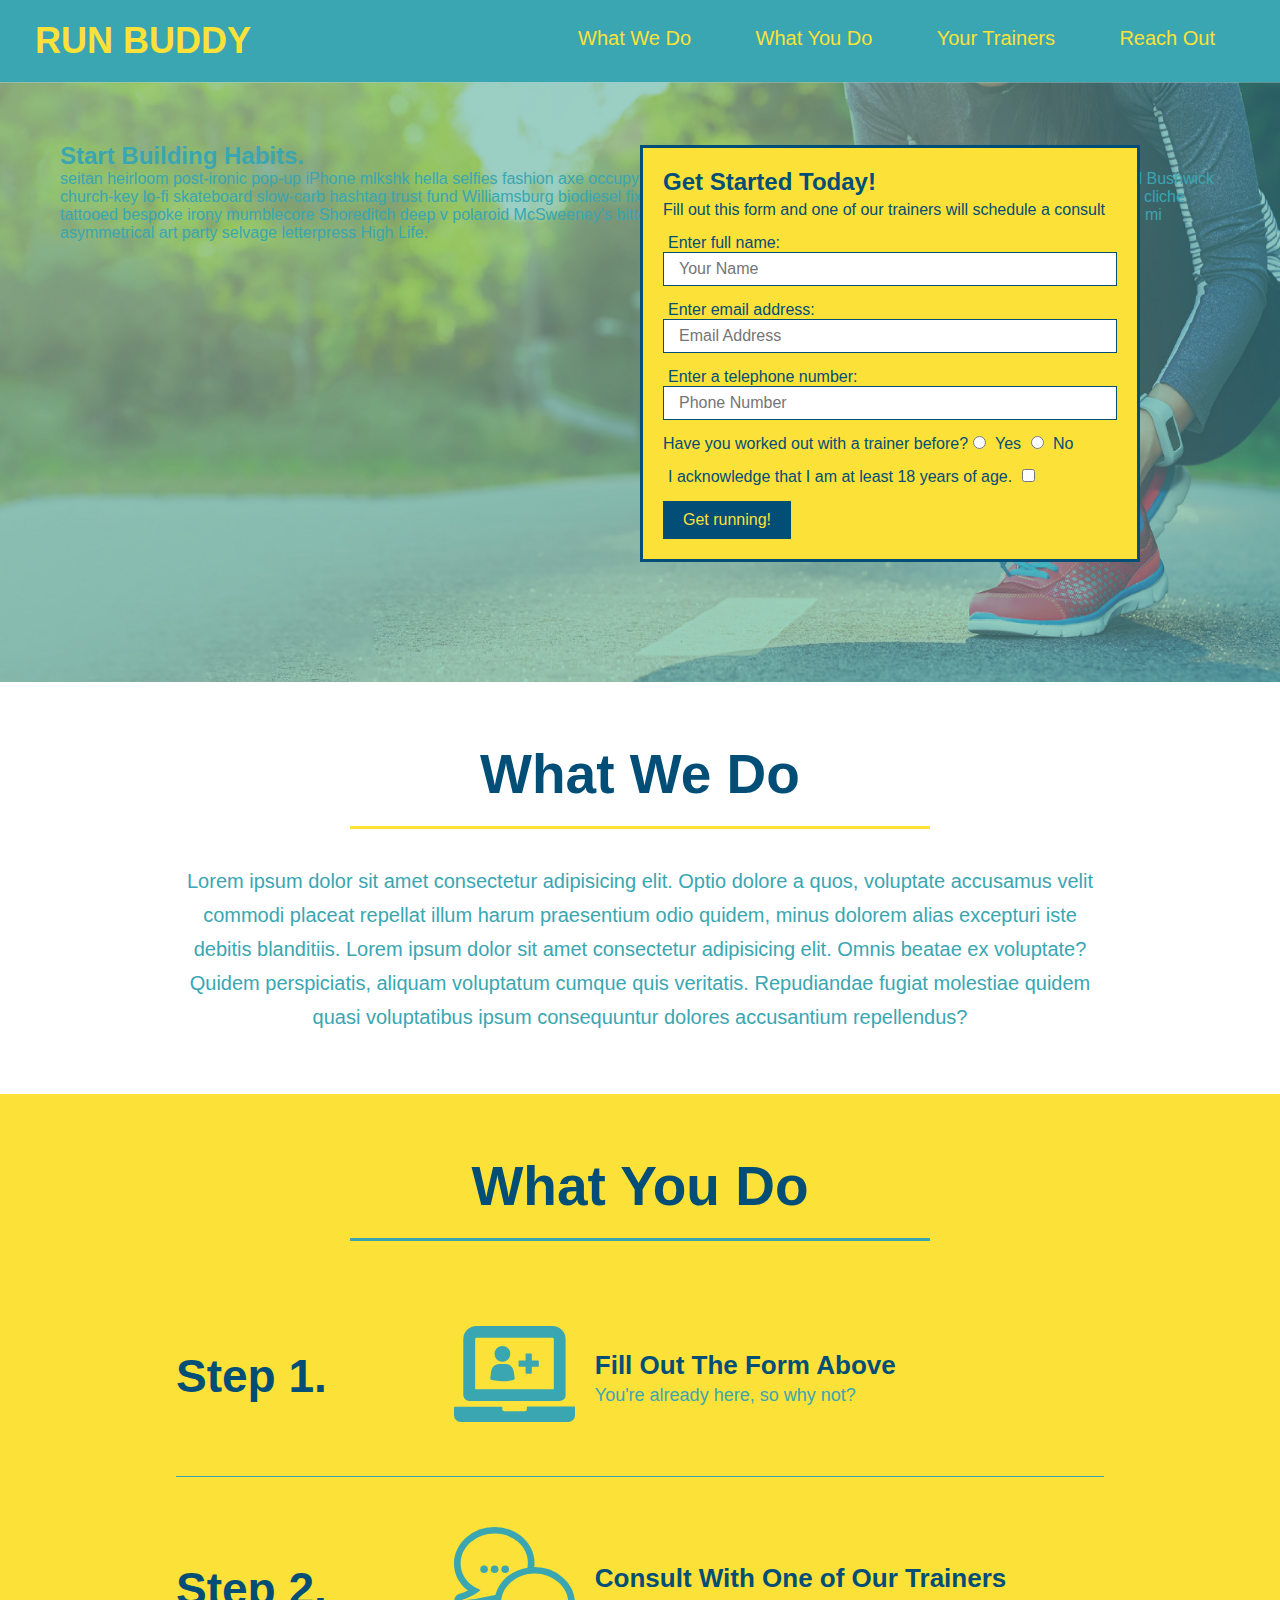
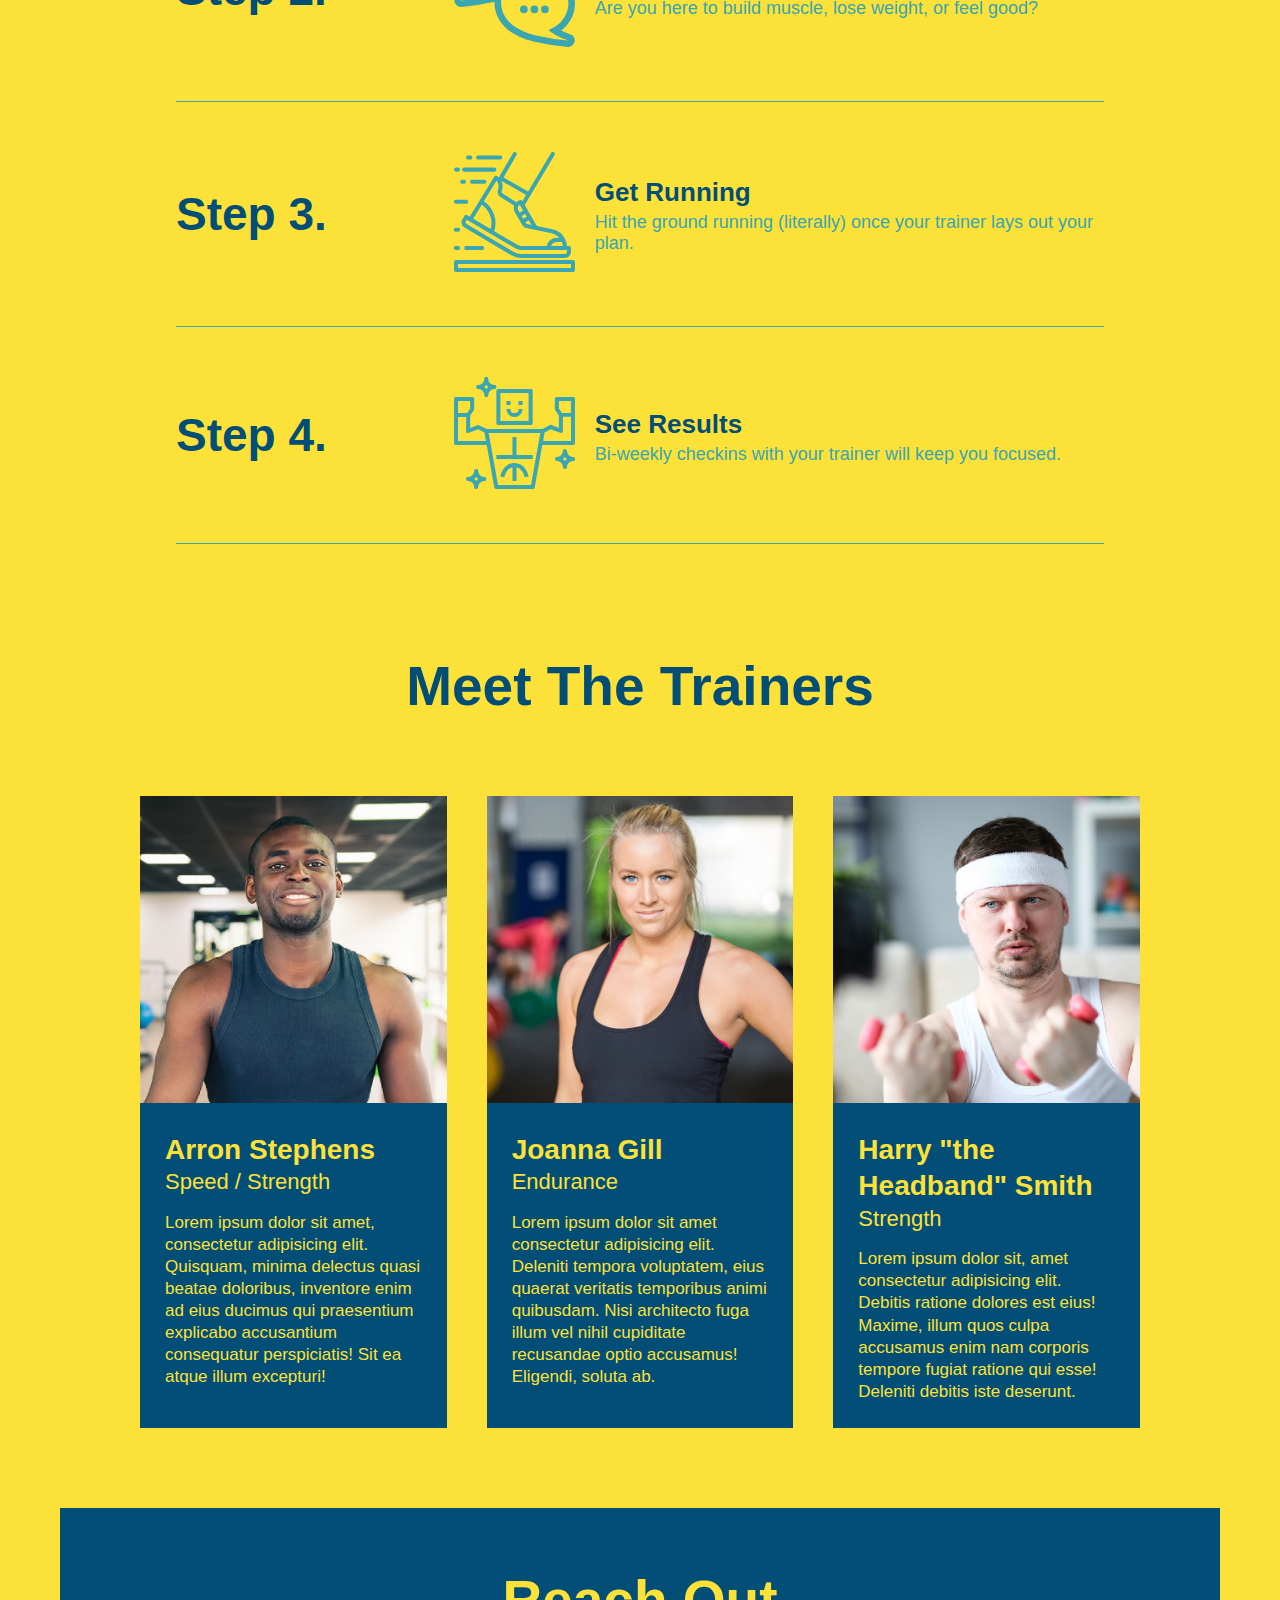
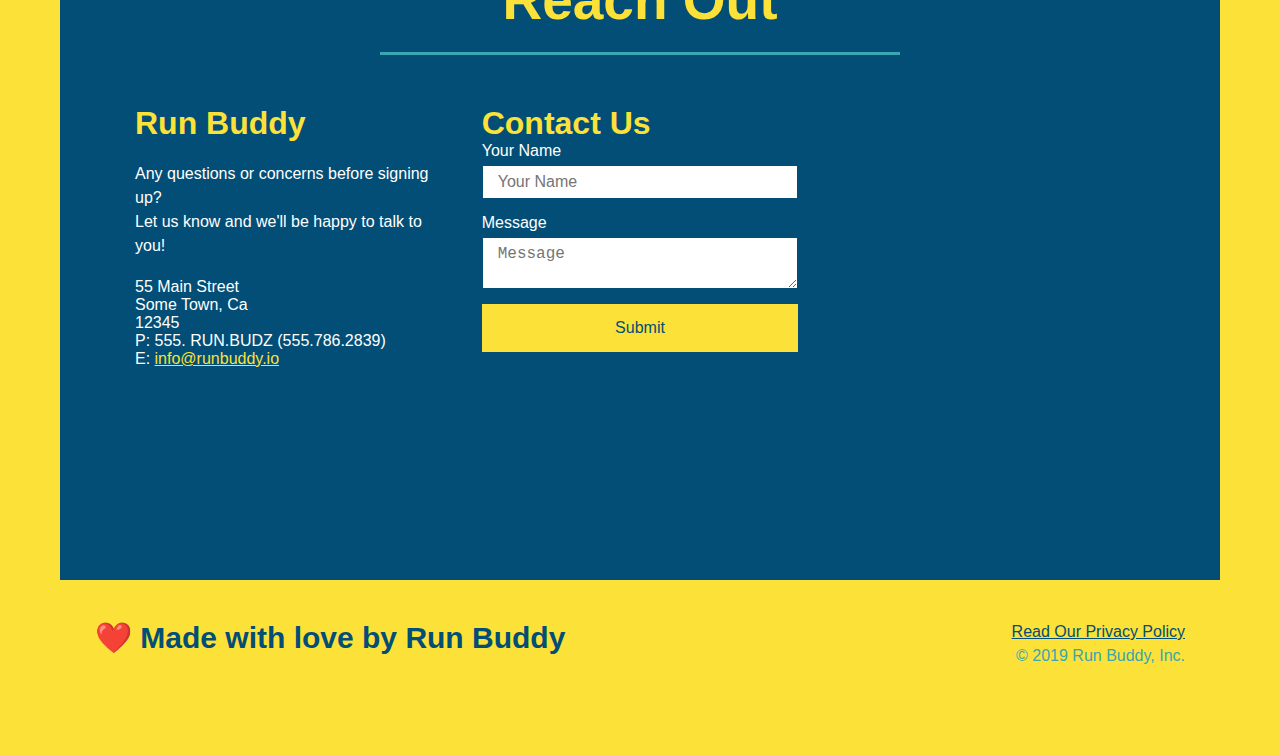
==== commit 61047b59: "add flexbox reach out" ====
--- a/index.html
+++ b/index.html
@@ -280,48 +280,49 @@
       <div class="flex-row">
         <h2 class="section-title secondary-border">Reach Out</h2>
       </div>
-
-      <div class="contact-info">
-        <iframe
-          src="https://www.google.com/maps/embed?pb=!1m18!1m12!1m3!1d3034.43345696961!2d-74.44196664944084!3d40.48779705913757!2m3!1f0!2f0!3f0!3m2!1i1024!2i768!4f13.1!3m3!1m2!1s0x89c3c644ea74d70d%3A0x5179ea3028764c08!2s55%20Paul%20Robeson%20Blvd%2C%20New%20Brunswick%2C%20NJ%2008901!5e0!3m2!1sen!2sus!4v1651936153799!5m2!1sen!2sus"
-          style="border: 0"
-          allowfullscreen=""
-          loading="lazy"
-        ></iframe>
-
-        <div class="contact-form">
-          <h3>Contact Us</h3>
-          <form>
-            <label for="contact-form">Your Name</label>
-            <input type="text" id="contact-name" placeholder="Your Name" />
-
-            <label for="contact-message">Message</label>
-            <textarea id="contact-message" placeholder="Message"></textarea>
-
-            <button type="submit">Submit</button>
-          </form>
-        </div>
-
-        <div>
-          <h3>Run Buddy</h3>
-          <p>
-            Any questions or concerns before signing up?
-
-            <br />
-
-            Let us know and we'll be happy to talk to you!
-          </p>
-
-          <adress>
-            55 Main Street <br />
-            Some Town, Ca <br />
-            12345<br />
-            P: 555. RUN.BUDZ (555.786.2839)<br />
-            E: <a href="mailto:info@runbuddy.io">info@runbuddy.io</a>
-          </adress>
-        </div>
+    
+    <div class="contact-info">
+      <div>
+        <h3>Run Buddy</h3>
+        <p>
+        Any questions or concerns before signing up?
+
+        <br />
+
+        Let us know and we'll be happy to talk to you!
+      </p>
+
+      <adress>
+        55 Main Street <br />
+        Some Town, Ca <br />
+        12345<br />
+        P: 555. RUN.BUDZ (555.786.2839)<br />
+        E: <a href="mailto:info@runbuddy.io">info@runbuddy.io</a>
+      </adress>
+
+
+    </div>
+
+    <div class="contact-form">
+      <h3>Contact Us</h3>
+      <form>
+        <label for="contact-form">Your Name</label>
+        <input type="text" id="contact-name" placeholder="Your Name" />
+
+        <label for="contact-message">Message</label>
+        <textarea id="contact-message" placeholder="Message"></textarea>
+
+        <button type="submit">Submit</button>
+      </form>
+    </div>
+
+      
+    <iframe
+     src="https://www.google.com/maps/embed?pb=!1m18!1m12!1m3!1d3034.43345696961!2d-74.44196664944084!3d40.48779705913757!2m3!1f0!2f0!3f0!3m2!1i1024!2i768!4f13.1!3m3!1m2!1s0x89c3c644ea74d70d%3A0x5179ea3028764c08!2s55%20Paul%20Robeson%20Blvd%2C%20New%20Brunswick%2C%20NJ%2008901!5e0!3m2!1sen!2sus!4v1651936153799!5m2!1sen!2sus"
+          frameborder="0" style="border:0" allowfullscreen></iframe>
       </div>
     </section>
+  </div>  
 
     <!--"Footer"-->
 
--- a/assets/css/style.css
+++ b/assets/css/style.css
@@ -254,17 +254,22 @@
 }
 
 .contact-info iframe {
-  width: 400px;
   height: 400px;
 }
 
 .contact-info div {
-  width: 410px;
-  display: inline-block;
-  vertical-align: top;
-  text-align: left;
-  margin: 30px 0 0 60px;
   color: white;
+}
+
+.contact-info {
+  display: flex;
+  justify-content: space-between;
+  flex-wrap: wrap;
+}
+
+.contact-info > * {
+  flex: 1;
+  margin: 15px;
 }
 
 .contact-info h3 {
@@ -276,10 +281,32 @@
 .contact-info address {
   margin: 20px 0;
   line-height: 1.5;
-  font-size: 20px;
+  font-size: 16px;
   font-style: normal;
 }
 
+.contact-form input,
+.contact-form textarea {
+  border: 1px solid #024e76;
+  display: block;
+  padding: 7px 15px;
+  font-size: 16px;
+  color: #024e76;
+  width: 100%;
+  margin-bottom: 15px;
+  margin-top: 5px;
+}
+
+.contact-form button {
+  width: 100%;
+  border: none;
+  background: #fce138;
+  color: #024e76;
+  text-align: center;
+  padding: 15px 0;
+  font-size: 16px;
+}
+
 .contact-info a {
   color: #fce138;
 }
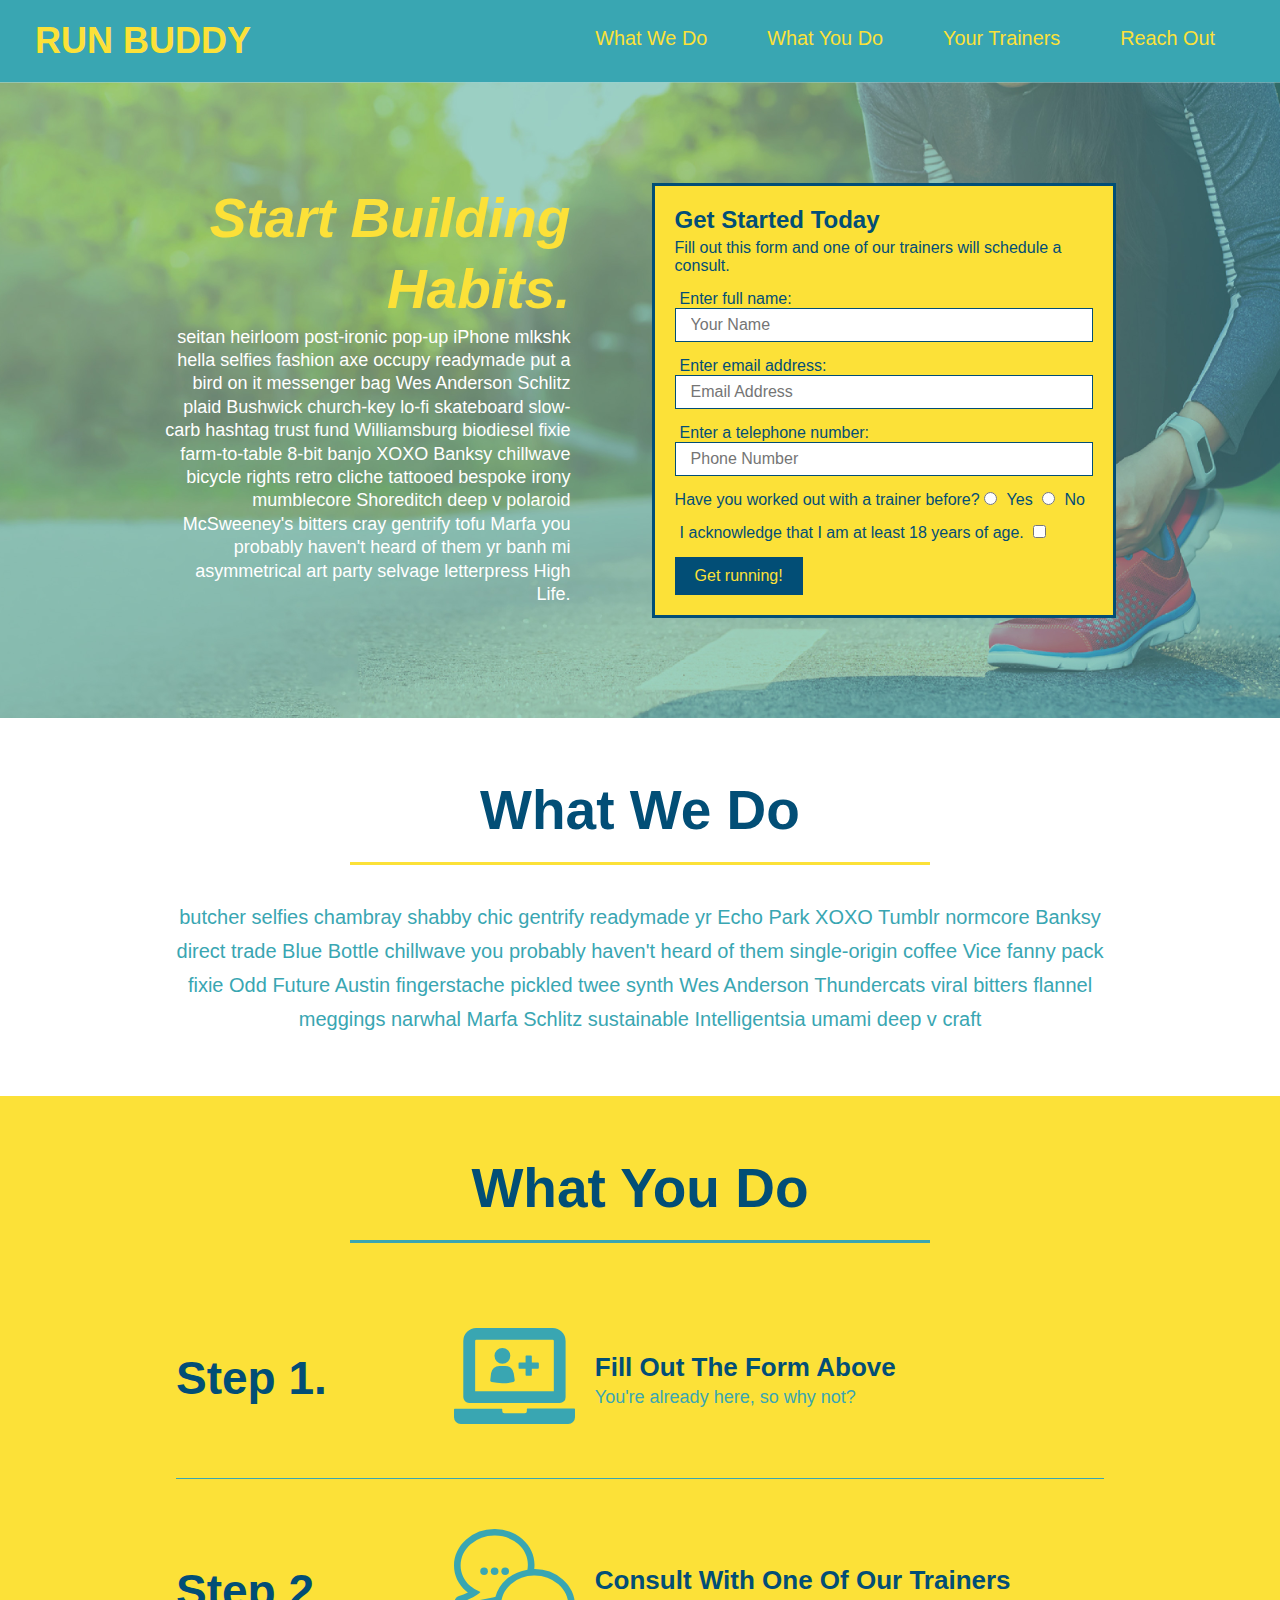
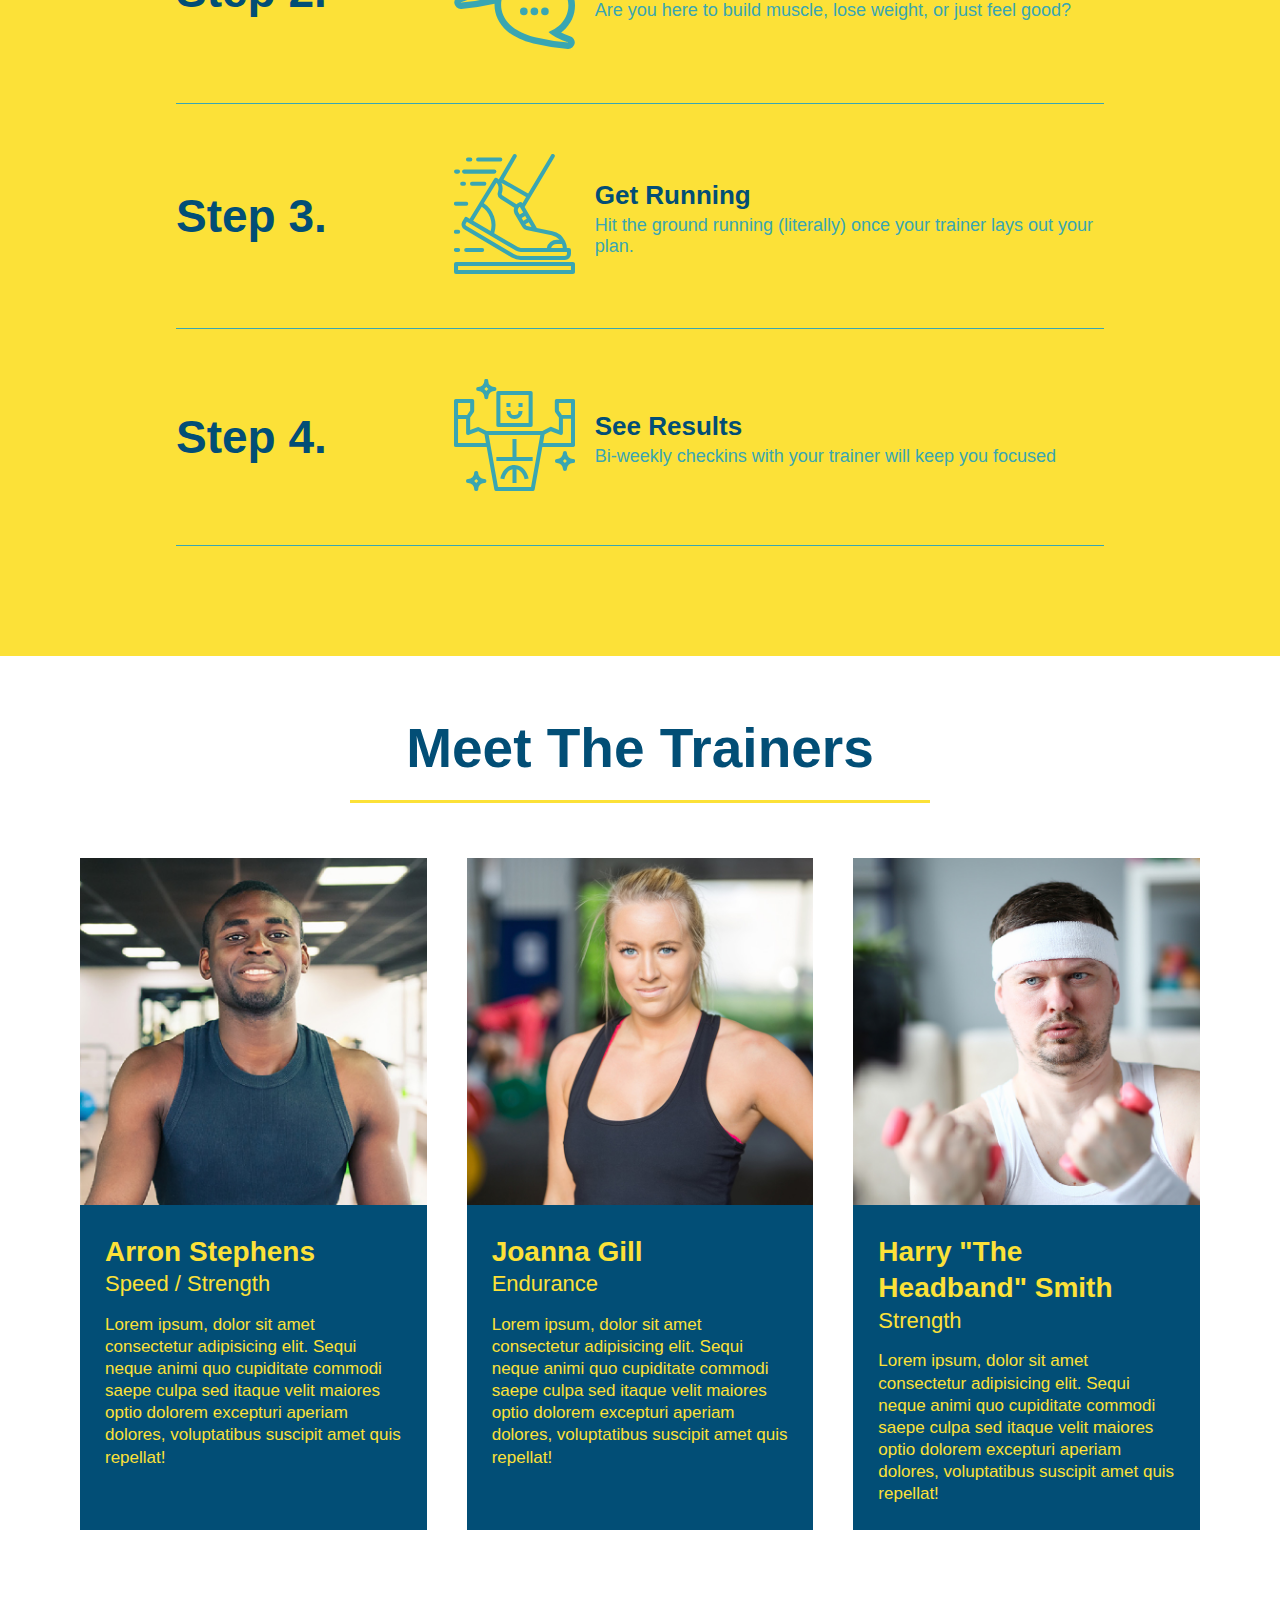
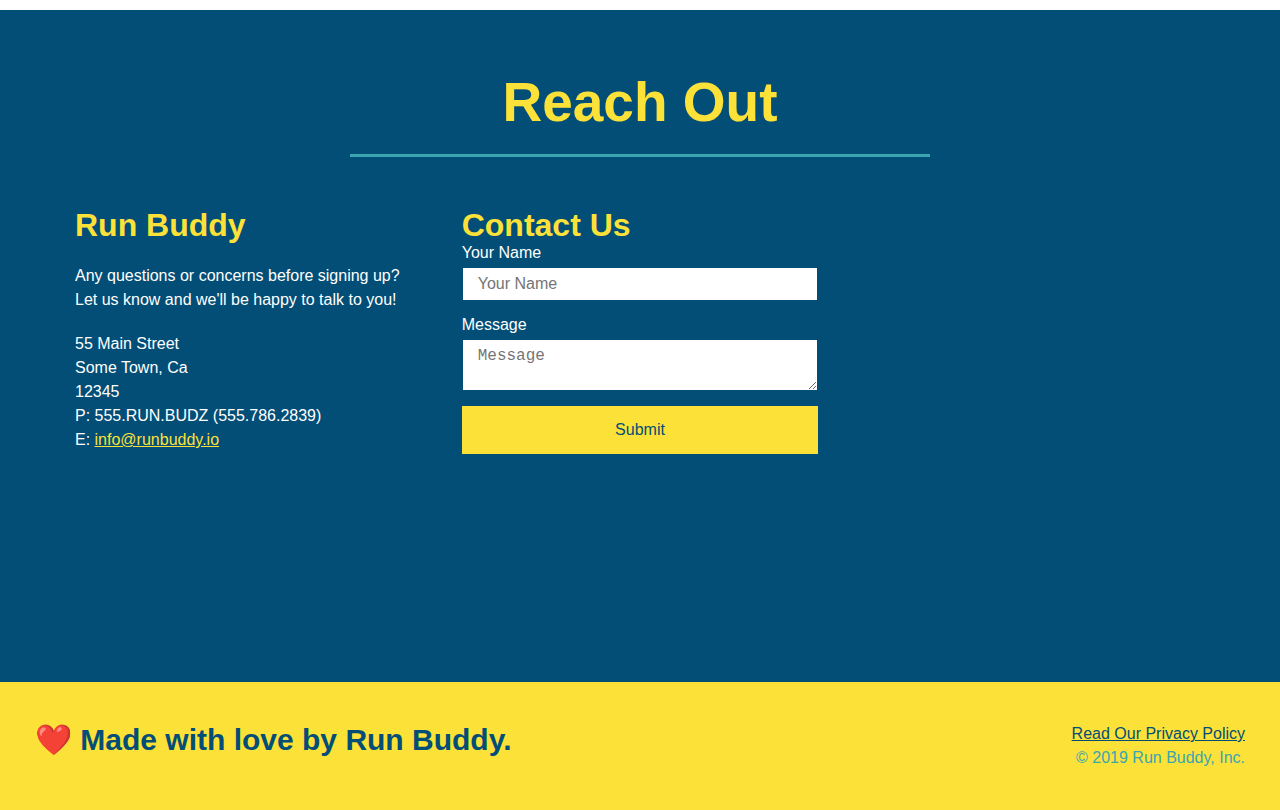
==== commit 2b4a1480: "fix code in html and stylesheet" ====
--- a/index.html
+++ b/index.html
@@ -1,47 +1,36 @@
 <!DOCTYPE html>
-
 <html lang="en">
   <head>
     <meta charset="UTF-8" />
-
+    <link rel="stylesheet" href="./assets/css/style.css" />
     <title>Run Buddy</title>
-
-    <link rel="stylesheet" href="./assets/css/style.css" />
   </head>
-
   <body>
-    <!-- navigation -->
+    <!-- navigation tags - block level element -->
     <header>
       <h1>
         <a href="/">RUN BUDDY</a>
       </h1>
-
       <nav>
-       
         <ul>
-          
-          <li>
-            
+          <li>
             <a href="#what-we-do">What We Do</a>
           </li>
-
           <li>
             <a href="#what-you-do">What You Do</a>
           </li>
-
           <li>
             <a href="#your-trainers">Your Trainers</a>
           </li>
-
           <li>
             <a href="#reach-out">Reach Out</a>
           </li>
         </ul>
       </nav>
     </header>
-
-    <!--hero/jumbotron-->
-
+    <!-- end navigation -->
+
+    <!-- hero/jumbotron -->
     <section class="hero">
       <div class="hero-cta">
         <h2>Start Building Habits.</h2>
@@ -58,33 +47,27 @@
       </div>
 
       <div class="hero-form">
-        <h3>Get Started Today!</h3>
-
+        <h3>Get Started Today</h3>
         <p>
-          Fill out this form and one of our trainers will schedule a consult
+          Fill out this form and one of our trainers will schedule a consult.
         </p>
-
-        <!--Add Form Element-->
-
         <form>
           <label for="name">Enter full name:</label>
           <input
             type="text"
             placeholder="Your Name"
+            id="name"
             name="name"
-            id="name"
             class="form-input"
           />
-
           <label for="email">Enter email address:</label>
           <input
             type="email"
             placeholder="Email Address"
+            id="email"
             name="email"
-            id="email"
             class="form-input"
           />
-
           <label for="phone">Enter a telephone number:</label>
           <input
             type="tel"
@@ -93,92 +76,78 @@
             id="phone"
             class="form-input"
           />
-
           <p>
             Have you worked out with a trainer before?
-
             <input type="radio" name="trainer-confirm" id="trainer-yes" />
             <label for="trainer-yes">Yes</label>
             <input type="radio" name="trainer-confirm" id="trainer-no" />
             <label for="trainer-no">No</label>
           </p>
-
           <p>
-            <label for="checkbox"
-              >I acknowledge that I am at least 18 years of age.</label
-            >
-
-            <input type="checkbox" name="age-confirm" id="checkbox" />
+            <label for="checkbox">
+              I acknowledge that I am at least 18 years of age.
+            </label>
+            <input type="checkbox" name="checkpoint1" id="checkbox" />
           </p>
-
           <button type="submit">Get running!</button>
         </form>
       </div>
     </section>
-
-    <!--End Hero Image-->
-
-    <!--"What we Do" Section-->
-
+    <!-- end header -->
+
+    <!-- "what we do" start - <section> -->
     <section id="what-we-do" class="intro">
       <div class="flex-row">
         <h2 class="section-title primary-border">What We Do</h2>
       </div>
       <div class="flex-row">
         <p>
-          Lorem ipsum dolor sit amet consectetur adipisicing elit. Optio dolore
-          a quos, voluptate accusamus velit commodi placeat repellat illum harum
-          praesentium odio quidem, minus dolorem alias excepturi iste debitis
-          blanditiis. Lorem ipsum dolor sit amet consectetur adipisicing elit.
-          Omnis beatae ex voluptate? Quidem perspiciatis, aliquam voluptatum
-          cumque quis veritatis. Repudiandae fugiat molestiae quidem quasi
-          voluptatibus ipsum consequuntur dolores accusantium repellendus?
+          butcher selfies chambray shabby chic gentrify readymade yr Echo Park
+          XOXO Tumblr normcore Banksy direct trade Blue Bottle chillwave you
+          probably haven't heard of them single-origin coffee Vice fanny pack
+          fixie Odd Future Austin fingerstache pickled twee synth Wes Anderson
+          Thundercats viral bitters flannel meggings narwhal Marfa Schlitz
+          sustainable Intelligentsia umami deep v craft
         </p>
       </div>
     </section>
-
-    <!--"What You Do" section-->
-
+    <!-- end "what we do" -->
+
+    <!-- "what you do" start -->
     <section id="what-you-do" class="steps">
       <div class="flex-row">
         <h2 class="section-title secondary-border">What You Do</h2>
       </div>
-
       <div class="step">
         <h3>Step 1.</h3>
         <div class="step-info">
           <div class="step-img">
-            <img src="assets/images/step-1.svg" alt="" />
-          </div>
-
+            <img src="./assets/images/step-1.svg" alt="" />
+          </div>
           <div class="step-text">
             <h4>Fill Out The Form Above</h4>
             <p>You're already here, so why not?</p>
           </div>
         </div>
       </div>
-
       <div class="step">
         <h3>Step 2.</h3>
         <div class="step-info">
           <div class="step-img">
-            <img src="assets/images/step-2.svg" alt="" />
-          </div>
-
-          <div class="step-text">
-            <h4>Consult With One of Our Trainers</h4>
-            <p>Are you here to build muscle, lose weight, or feel good?</p>
-          </div>
-        </div>
-      </div>
-
+            <img src="./assets/images/step-2.svg" alt="" />
+          </div>
+          <div class="step-text">
+            <h4>Consult With One Of Our Trainers</h4>
+            <p>Are you here to build muscle, lose weight, or just feel good?</p>
+          </div>
+        </div>
+      </div>
       <div class="step">
         <h3>Step 3.</h3>
         <div class="step-info">
           <div class="step-img">
-            <img src="assets/images/step-3.svg" alt="" />
-          </div>
-
+            <img src="./assets/images/step-3.svg" alt="" />
+          </div>
           <div class="step-text">
             <h4>Get Running</h4>
             <p>
@@ -188,152 +157,138 @@
           </div>
         </div>
       </div>
-
       <div class="step">
         <h3>Step 4.</h3>
         <div class="step-info">
           <div class="step-img">
-            <img src="assets/images/step-4.svg" alt="" />
-          </div>
-
+            <img src="./assets/images/step-4.svg" alt="" />
+          </div>
           <div class="step-text">
             <h4>See Results</h4>
-            <p>Bi-weekly checkins with your trainer will keep you focused.</p>
-          </div>
-        </div>
-      </div>
-
-    <!--"Meet the Trainers" section-->
-
+            <p>Bi-weekly checkins with your trainer will keep you focused</p>
+          </div>
+        </div>
+      </div>
+    </section>
+    <!-- "what you do" end -->
+
+    <!-- "meet the trainers" start -->
     <section id="your-trainers">
       <div class="flex-row">
         <h2 class="section-title primary-border">Meet The Trainers</h2>
       </div>
 
-      <!--First Trainer, Arron Stephens-->
-    <div class="trainers"> 
-      <article class="trainer">
-        <img
-          src="assets/images/trainer-1.jpg"
-          alt="Arron Stephens in his workout clothes, ready to pump iron"
-        />
-        <div class="trainer-bio">
-          <h3 class="trainer-name">Arron Stephens</h3>
-          <h4 class="trainer-role">Speed / Strength</h4>
-
+      <div class="trainers">
+        <article class="trainer">
+          <img
+            src="./assets/images/trainer-1.jpg"
+            alt="Arron Stephens in his workout clothes, ready to pump iron"
+          />
+          <div class="trainer-bio">
+            <h3 class="trainer-name">Arron Stephens</h3>
+            <h4 class="trainer-role">Speed / Strength</h4>
+            <p>
+              Lorem ipsum, dolor sit amet consectetur adipisicing elit. Sequi
+              neque animi quo cupiditate commodi saepe culpa sed itaque velit
+              maiores optio dolorem excepturi aperiam dolores, voluptatibus
+              suscipit amet quis repellat!
+            </p>
+          </div>
+        </article>
+
+        <article class="trainer">
+          <img
+            src="./assets/images/trainer-2.jpg"
+            alt="Joanna Gill cooling off after a work out"
+          />
+          <div class="trainer-bio">
+            <h3 class="trainer-name">Joanna Gill</h3>
+            <h4 class="trainer-role">Endurance</h4>
+            <p>
+              Lorem ipsum, dolor sit amet consectetur adipisicing elit. Sequi
+              neque animi quo cupiditate commodi saepe culpa sed itaque velit
+              maiores optio dolorem excepturi aperiam dolores, voluptatibus
+              suscipit amet quis repellat!
+            </p>
+          </div>
+        </article>
+
+        <article class="trainer">
+          <img
+            src="./assets/images/trainer-3.jpg"
+            alt="Harry Smith wearing a headband and lifting comically small pink weights"
+          />
+          <div class="trainer-bio">
+            <h3 class="trainer-name">Harry "The Headband" Smith</h3>
+            <h4 class="trainer-role">Strength</h4>
+            <p>
+              Lorem ipsum, dolor sit amet consectetur adipisicing elit. Sequi
+              neque animi quo cupiditate commodi saepe culpa sed itaque velit
+              maiores optio dolorem excepturi aperiam dolores, voluptatibus
+              suscipit amet quis repellat!
+            </p>
+          </div>
+        </article>
+      </div>
+    </section>
+    <!-- "meet the trainers" end -->
+
+    <!-- "reach out" start -->
+    <section id="reach-out" class="contact">
+      <div class="flex-row">
+        <h2 class="section-title secondary-border">Reach Out</h2>
+      </div>
+
+      <div class="contact-info">
+        <div>
+          <h3>Run Buddy</h3>
           <p>
-            Lorem ipsum dolor sit amet, consectetur adipisicing elit. Quisquam,
-            minima delectus quasi beatae doloribus, inventore enim ad eius
-            ducimus qui praesentium explicabo accusantium consequatur
-            perspiciatis! Sit ea atque illum excepturi!
+            Any questions or concerns before signing up?
+            <br />
+            Let us know and we'll be happy to talk to you!
           </p>
-        </div>
-      </article>
-
-      <!--Second Trainer, Joanna Gill-->
-
-      <article class="trainer">
-        <img
-          src="assets/images/trainer-2.jpg"
-          alt="Joanna Gill cooling after a workout"
-        />
-        <div class="trainer-bio">
-          <h3 class="trainer-name">Joanna Gill</h3>
-
-          <h4 class="trainer-role">Endurance</h4>
-
-          <p>
-            Lorem ipsum dolor sit amet consectetur adipisicing elit. Deleniti
-            tempora voluptatem, eius quaerat veritatis temporibus animi
-            quibusdam. Nisi architecto fuga illum vel nihil cupiditate
-            recusandae optio accusamus! Eligendi, soluta ab.
-          </p>
-        </div>
-      </article> 
-
-      <!--Third Trainer / Harry "The Headband" Smith-->
-
-      <article class="trainer">
-        <img
-          src="assets/images/trainer-3.jpg"
-          alt="Harry Smith wearing a handband and comically lifting small pink weights"
-        />
-
-        <div class="trainer-bio">
-          <h3 class="trainer-name">Harry "the Headband" Smith</h3>
-
-          <h4 class="trainer-roll">Strength</h4>
-
-          <p>Lorem ipsum dolor sit, amet consectetur adipisicing elit. Debitis
-            ratione dolores est eius! Maxime, illum quos culpa accusamus enim
-            nam corporis tempore fugiat ratione qui esse! Deleniti debitis iste
-            deserunt.</p>
-         </div>
-      </article>
-    </div>  
-  </section>
-    
-
-    <!--"Reach Out" section-->
-
-    <section id="reach-out" class="contact">
-      <div class="flex-row">
-        <h2 class="section-title secondary-border">Reach Out</h2>
-      </div>
-    
-    <div class="contact-info">
+
+          <address>
+            55 Main Street <br />
+            Some Town, Ca <br />
+            12345<br />
+            P: 555.RUN.BUDZ (555.786.2839)<br />
+            E: <a href="mailto:info@runbuddy.io">info@runbuddy.io</a>
+          </address>
+        </div>
+
+        <div class="contact-form">
+          <h3>Contact Us</h3>
+          <form>
+            <label for="contact-name">Your Name</label>
+            <input type="text" id="contact-name" placeholder="Your Name" />
+
+            <label for="contact-message">Message</label>
+            <textarea id="contact-message" placeholder="Message"></textarea>
+
+            <button type="submit">Submit</button>
+          </form>
+        </div>
+
+        <iframe
+          src="https://www.google.com/maps/embed?pb=!1m14!1m12!1m3!1d12182.30520634488!2d-74.0652613!3d40.2407219!2m3!1f0!2f0!3f0!3m2!1i1024!2i768!4f13.1!5e0!3m2!1sen!2sus!4v1561060983193!5m2!1sen!2sus"
+          frameborder="0"
+          style="border: 0"
+          allowfullscreen
+        >
+        </iframe>
+      </div>
+    </section>
+    <!-- "reach out" end -->
+
+    <!-- footer -->
+    <footer>
+      <h2>❤️ Made with love by Run Buddy.</h2>
       <div>
-        <h3>Run Buddy</h3>
-        <p>
-        Any questions or concerns before signing up?
-
-        <br />
-
-        Let us know and we'll be happy to talk to you!
-      </p>
-
-      <adress>
-        55 Main Street <br />
-        Some Town, Ca <br />
-        12345<br />
-        P: 555. RUN.BUDZ (555.786.2839)<br />
-        E: <a href="mailto:info@runbuddy.io">info@runbuddy.io</a>
-      </adress>
-
-
-    </div>
-
-    <div class="contact-form">
-      <h3>Contact Us</h3>
-      <form>
-        <label for="contact-form">Your Name</label>
-        <input type="text" id="contact-name" placeholder="Your Name" />
-
-        <label for="contact-message">Message</label>
-        <textarea id="contact-message" placeholder="Message"></textarea>
-
-        <button type="submit">Submit</button>
-      </form>
-    </div>
-
-      
-    <iframe
-     src="https://www.google.com/maps/embed?pb=!1m18!1m12!1m3!1d3034.43345696961!2d-74.44196664944084!3d40.48779705913757!2m3!1f0!2f0!3f0!3m2!1i1024!2i768!4f13.1!3m3!1m2!1s0x89c3c644ea74d70d%3A0x5179ea3028764c08!2s55%20Paul%20Robeson%20Blvd%2C%20New%20Brunswick%2C%20NJ%2008901!5e0!3m2!1sen!2sus!4v1651936153799!5m2!1sen!2sus"
-          frameborder="0" style="border:0" allowfullscreen></iframe>
-      </div>
-    </section>
-  </div>  
-
-    <!--"Footer"-->
-
-    <footer>
-      <h2>❤️ Made with love by Run Buddy</h2>
-      <div>
-        <a href="./privacy-policy.html#privacy-policy"
-          >Read Our Privacy Policy</a
-        ><br />
+        <a href="./privacy-policy.html">Read Our Privacy Policy</a><br />
         &copy; 2019 Run Buddy, Inc.
       </div>
     </footer>
+    <!-- footer end -->
   </body>
 </html>
--- a/assets/css/style.css
+++ b/assets/css/style.css
@@ -1,7 +1,7 @@
 * {
+  box-sizing: border-box;
   margin: 0;
   padding: 0;
-  box-sizing: border-box;
 }
 
 body {
@@ -9,17 +9,21 @@
   font-family: Helvetica, Arial, sans-serif;
 }
 
+/* HEADER / NAV BAR STYLES START */
+
 header {
   padding: 20px 35px;
   background-color: #39a6b2;
+  display: flex;
+  justify-content: space-between;
+  flex-wrap: wrap;
 }
 
 header h1 {
   font-weight: bold;
+  margin: 0;
   font-size: 36px;
   color: #fce138;
-  margin: 0;
-  display: inline;
 }
 
 header a {
@@ -28,35 +32,42 @@
 }
 
 header nav {
-  float: right;
   margin: 7px 0;
 }
 
-header nav ul li {
-  display: inline;
+header nav ul {
+  display: flex;
+  flex-wrap: wrap;
+  justify-content: space-between;
+  align-items: center;
+  list-style: none;
 }
 
 header nav ul li a {
   margin: 0 30px;
   font-weight: lighter;
-  font-size: 20px;
-}
-
+  font-size: 1.55vw;
+}
+
+/* HEADER / NAVBAR STYLES END */
+
+/* FOOTER STYLES START */
 footer {
   background: #fce138;
-  width: 100%;
   padding: 40px 35px;
+  display: flex;
+  justify-content: space-between;
+  flex-wrap: wrap;
+  width: 100%;
 }
 
 footer h2 {
-  display: inline;
   color: #024e76;
   font-size: 30px;
   margin: 0;
 }
 
 footer div {
-  float: right;
   line-height: 1.5;
   text-align: right;
 }
@@ -64,38 +75,51 @@
 footer a {
   color: #024e76;
 }
-
+/* END FOOTER STYLES */
+
+/* STYLE ALL SECTION TAGS */
 section {
   padding: 60px;
 }
 
-/*Hero Style Start */
-
+/* HERO STYLES START */
 .hero {
   background-image: url("../images/hero-bg.jpg");
-  height: 600px;
   background-size: cover;
   background-position: center;
-  position: relative;
-}
-/*Hero Style End*/
+  display: flex;
+  justify-content: center;
+  flex-wrap: wrap;
+}
+
+.hero-cta {
+  width: 35%;
+  text-align: right;
+  margin: 3.5%;
+  color: #fff;
+  font-size: 18px;
+  line-height: 1.3;
+}
+
+.hero-cta h2 {
+  font-style: italic;
+  font-size: 55px;
+  color: #fce138;
+}
 
 .hero-form {
   border: 3px solid #024e76;
   background-color: #fce138;
   padding: 20px;
-  width: 500px;
-  color: #024e76;
-  position: absolute;
-  bottom: 120px;
-  right: 140px;
+  color: #024e76;
+  width: 40%;
+  margin: 3.5%;
 }
 
 .hero-form h3 {
   font-size: 24px;
   margin: 0;
 }
-
 .hero-form p {
   margin: 5px 0 15px 0;
 }
@@ -105,8 +129,8 @@
   display: block;
   padding: 7px 15px;
   font-size: 16px;
-  width: 100%;
-  color: #024e76;
+  color: #024e76;
+  width: 100%;
   margin-bottom: 15px;
 }
 
@@ -121,19 +145,43 @@
   padding: 10px 20px;
   font-size: 16px;
 }
+/* HERO STYLES END */
+
+/* SECTION TITLE STYLES START */
+.section-title {
+  font-size: 55px;
+  border-bottom: 3px solid;
+  color: #024e76;
+  padding-bottom: 20px;
+  text-align: center;
+  margin: 0 auto 35px auto;
+  width: 50%;
+}
+
+.primary-border {
+  border-color: #fce138;
+}
+
+.secondary-border {
+  border-color: #39a6b2;
+}
+/* SECTION TITLE STYLES END */
+
+/* WHAT WE DO STYLES */
 
 .intro p {
   line-height: 1.7;
   color: #39a6b2;
   width: 80%;
+  margin: 0 auto;
   font-size: 20px;
-  margin: 0 auto;
   text-align: center;
 }
-
-/*What You Do Style Starts*/
+/* WHAT YOU DO STYLES END */
+
+/* WHAT YOU DO STYLES START */
 .steps {
-  background-color: #fce138;
+  background: #fce138;
 }
 
 .step {
@@ -160,6 +208,19 @@
   align-items: center;
 }
 
+.step-img {
+  flex: 1 12%;
+  margin-right: 20px;
+}
+
+.step-img img {
+  max-width: 100%;
+}
+
+.step-text {
+  flex: 12;
+}
+
 .step-text p {
   color: #39a6b2;
   font-size: 18px;
@@ -171,38 +232,9 @@
   color: #024e76;
 }
 
-.step-img {
-  flex: 1 12%;
-  margin-right: 20px;
-}
-
-.step-text {
-  flex: 12;
-}
-
-.step-img img {
-  max-width: 100%;
-}
-
-.section-title {
-  font-size: 55px;
-  border-bottom: 3px solid;
-  color: #024e76;
-  padding-bottom: 20px;
-  text-align: center;
-  margin: 0 auto 35px auto;
-  width: 50%;
-}
-
-.primary-border {
-  border-color: #fce138;
-}
-
-.secondary-border {
-  border-color: #39a6b2;
-}
-
-/*Meet the Trainers Start*/
+/* WHAT YOU DO STYLES END */
+
+/* MEET THE TRAINERS START */
 .trainers {
   width: 100%;
   margin: 0 auto;
@@ -240,25 +272,15 @@
 .trainer-bio p {
   font-size: 17px;
 }
-
-/*Trainer Styles End*/
-
-/*reach-out style starts*/
-
+/* TRAINER STYLES END */
+
+/* REACH OUT STYLES START */
 .contact {
   background: #024e76;
 }
 
 .contact h2 {
   color: #fce138;
-}
-
-.contact-info iframe {
-  height: 400px;
-}
-
-.contact-info div {
-  color: white;
 }
 
 .contact-info {
@@ -270,6 +292,14 @@
 .contact-info > * {
   flex: 1;
   margin: 15px;
+}
+
+.contact-info iframe {
+  height: 400px;
+}
+
+.contact-info div {
+  color: white;
 }
 
 .contact-info h3 {
@@ -311,6 +341,17 @@
   color: #fce138;
 }
 
+/* REACH OUT STYLES END */
+
+/* UTILITIES */
+.text-left {
+  text-align: left;
+}
+
+.text-right {
+  text-align: right;
+}
+
 .flex-row {
   display: flex;
 }
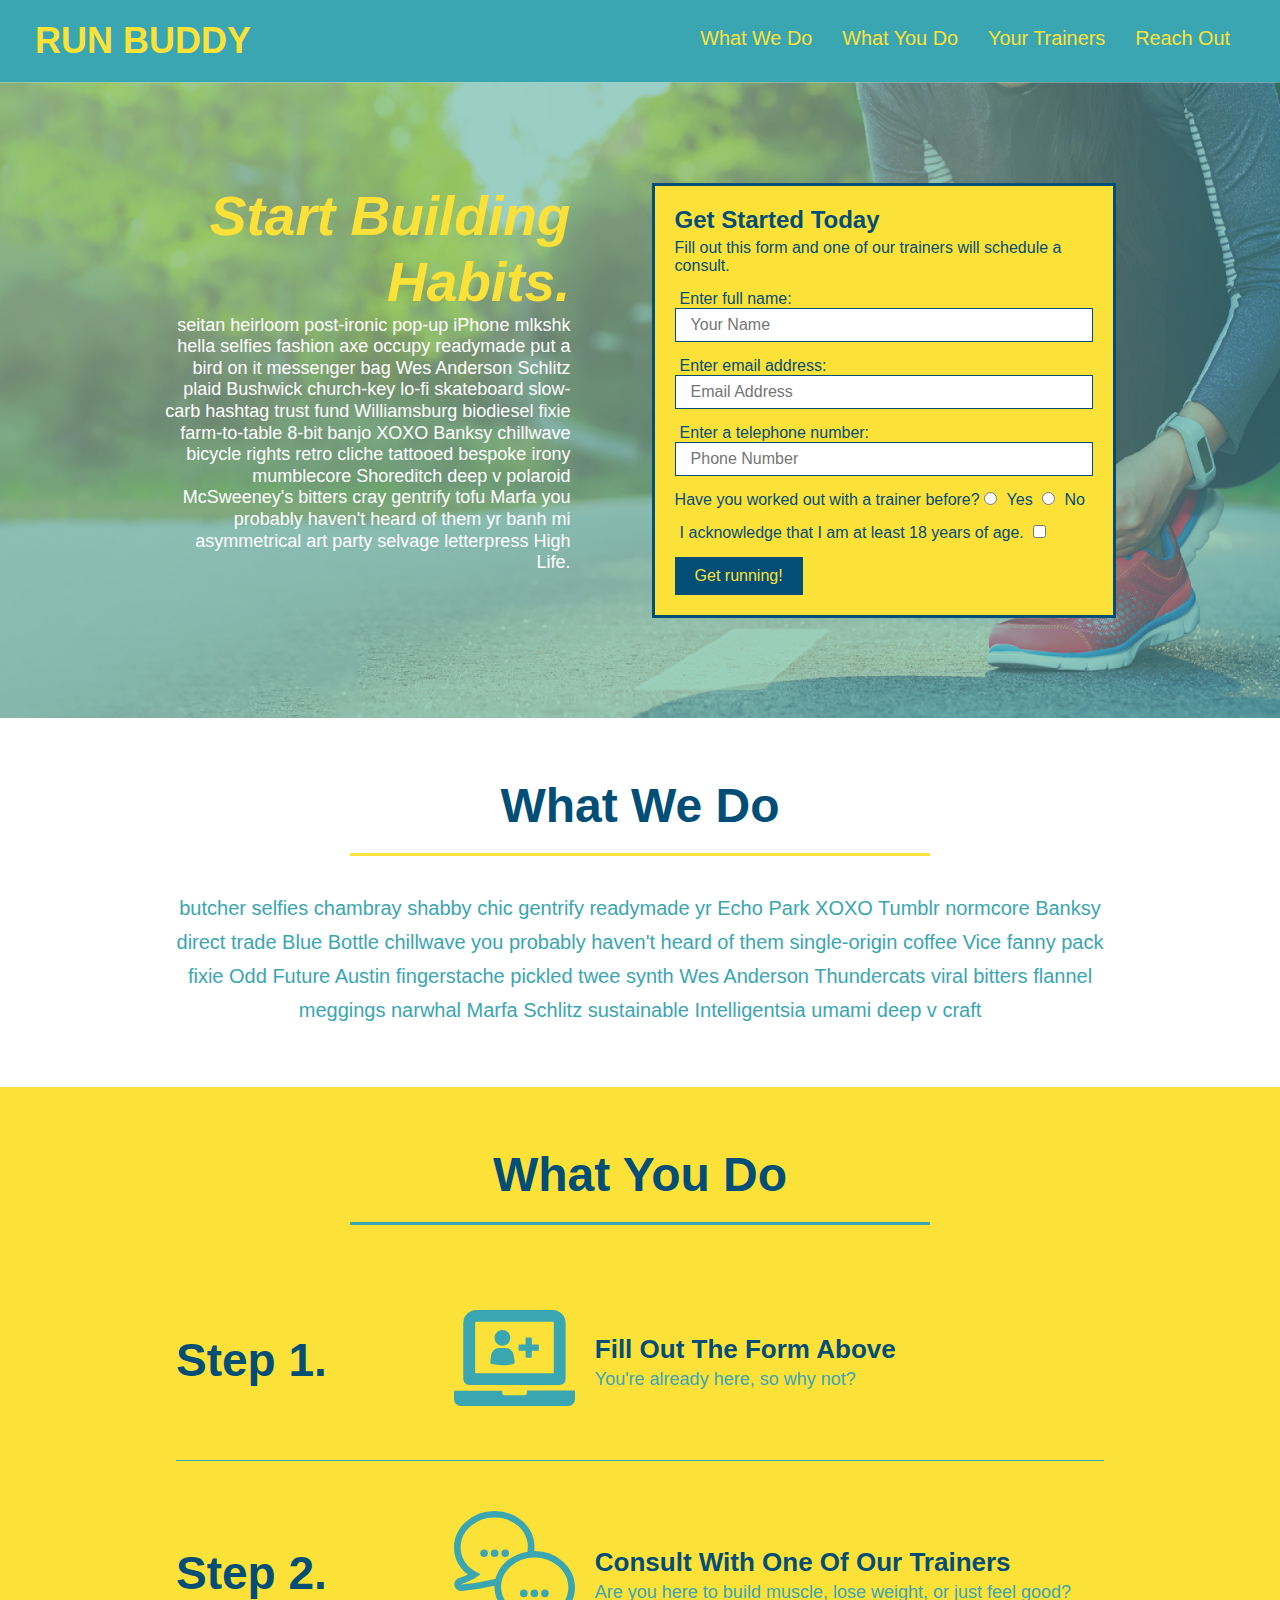
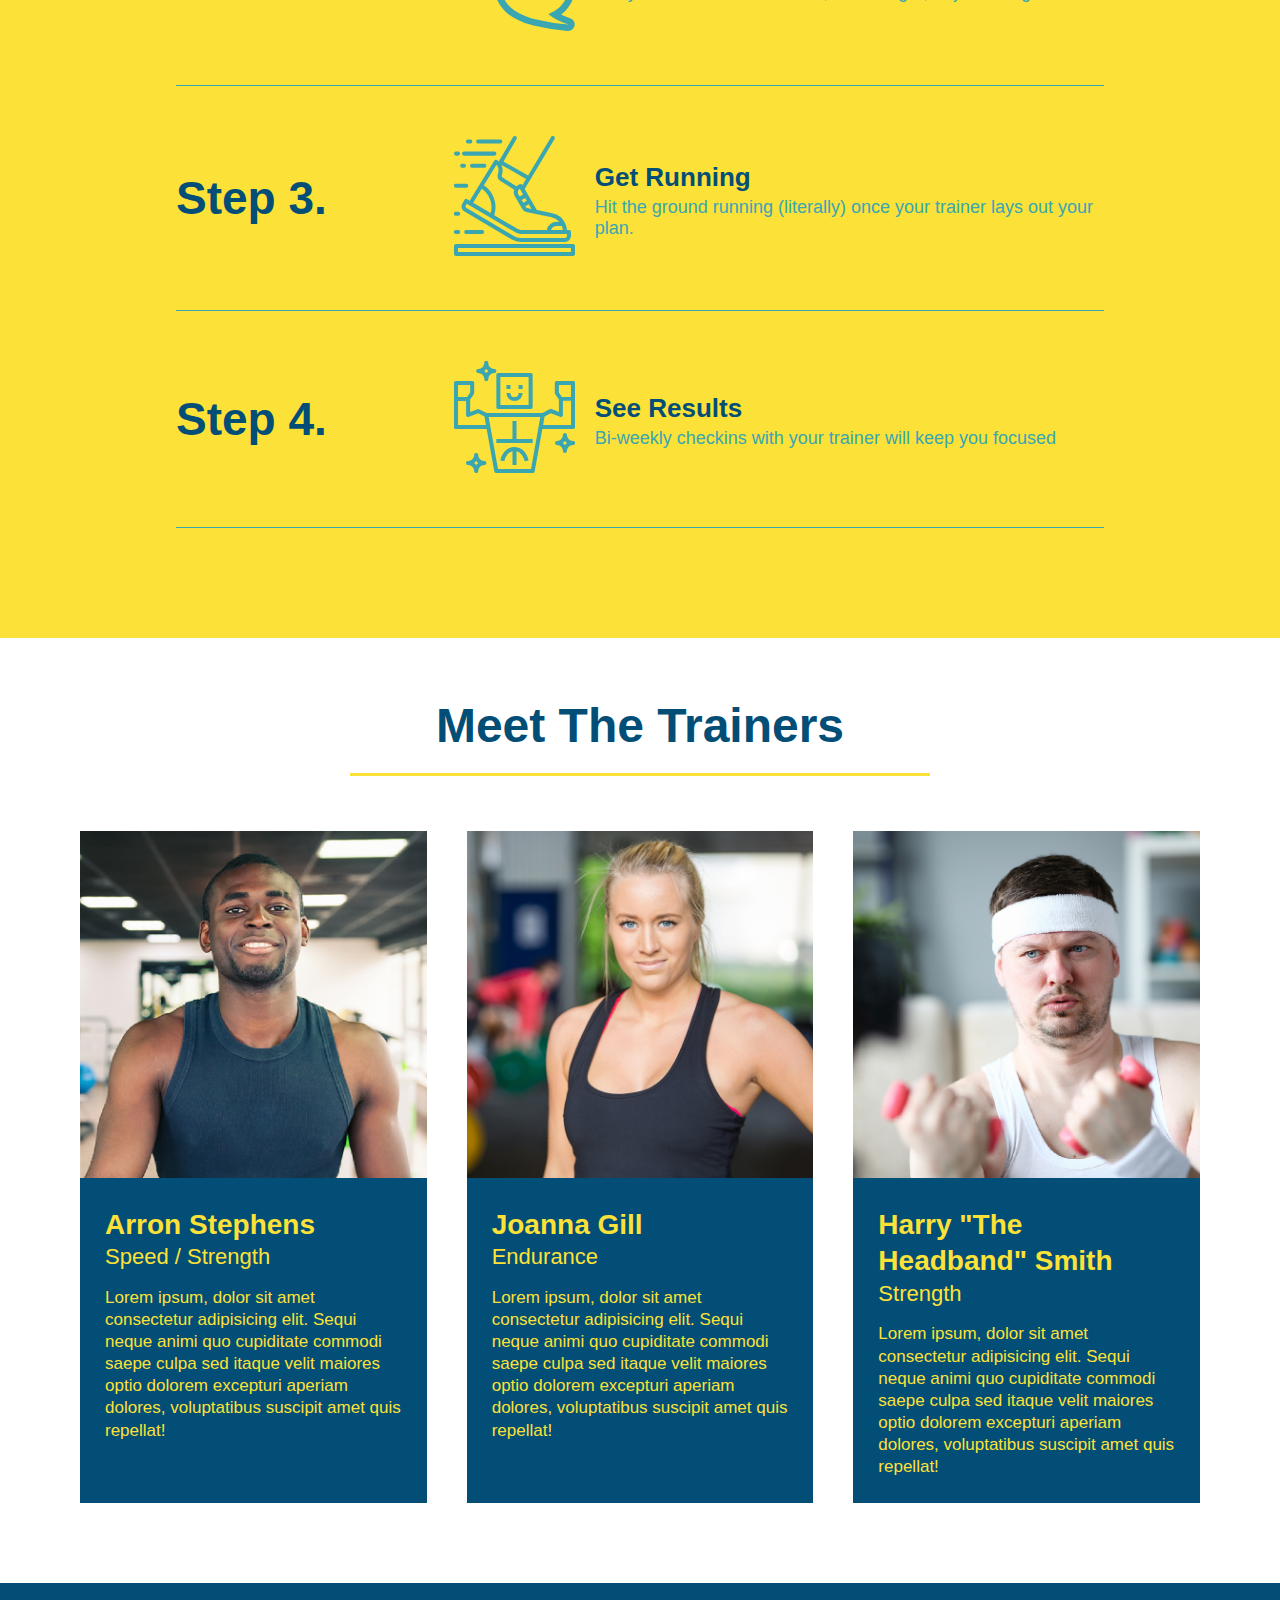
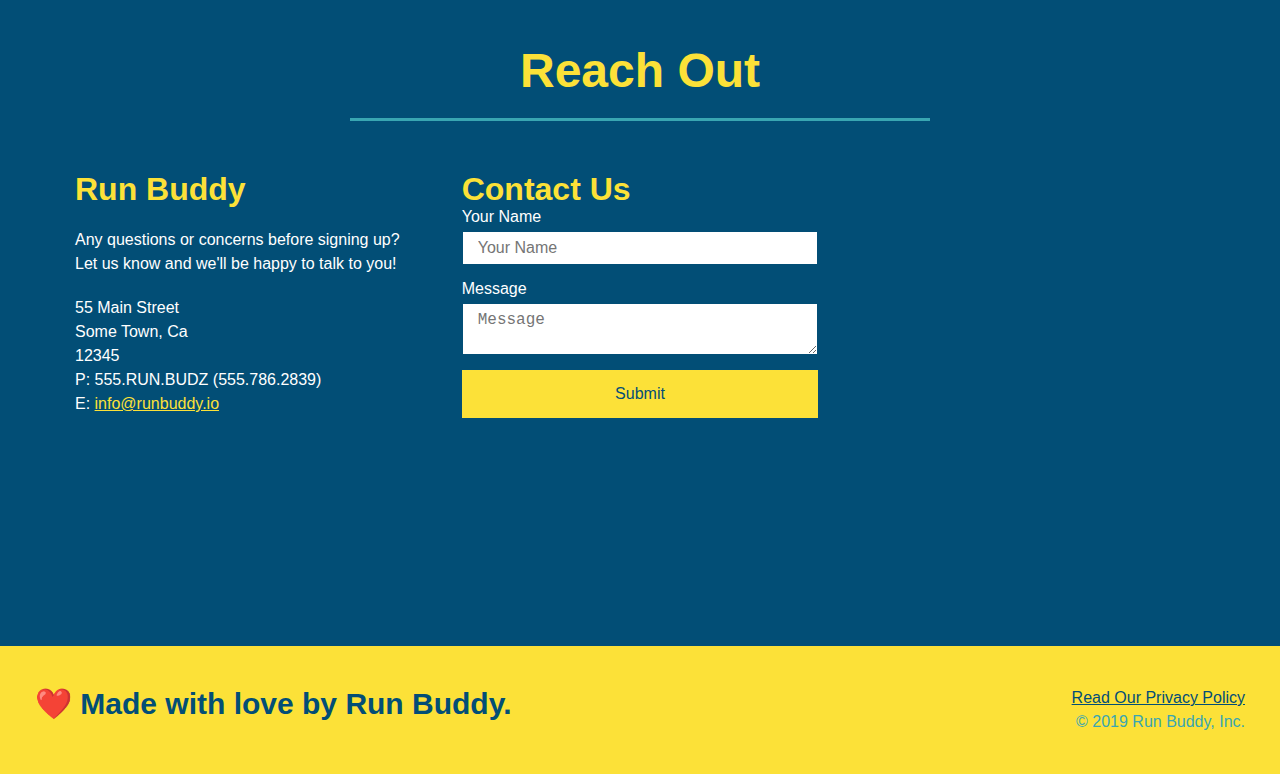
==== commit fdfd43d6: "add media query" ====
--- a/index.html
+++ b/index.html
@@ -1,6 +1,7 @@
 <!DOCTYPE html>
 <html lang="en">
   <head>
+    <meta name="viewport" content="width=device-width, initial-scale=1.0" />
     <meta charset="UTF-8" />
     <link rel="stylesheet" href="./assets/css/style.css" />
     <title>Run Buddy</title>
--- a/assets/css/style.css
+++ b/assets/css/style.css
@@ -44,7 +44,7 @@
 }
 
 header nav ul li a {
-  margin: 0 30px;
+  padding: 10px 15px;
   font-weight: lighter;
   font-size: 1.55vw;
 }
@@ -90,6 +90,7 @@
   display: flex;
   justify-content: center;
   flex-wrap: wrap;
+  align-items: flex-start;
 }
 
 .hero-cta {
@@ -98,7 +99,7 @@
   margin: 3.5%;
   color: #fff;
   font-size: 18px;
-  line-height: 1.3;
+  line-height: 1.2;
 }
 
 .hero-cta h2 {
@@ -149,7 +150,7 @@
 
 /* SECTION TITLE STYLES START */
 .section-title {
-  font-size: 55px;
+  font-size: 48px;
   border-bottom: 3px solid;
   color: #024e76;
   padding-bottom: 20px;
@@ -355,3 +356,114 @@
 .flex-row {
   display: flex;
 }
+
+/*Media Query for smaller desktop screens and smaller*/
+
+@media screen and (max-width: 980px) {
+  header {
+    padding-bottom: 0;
+    justify-content: center;
+  }
+
+  header h1 {
+    width: 100%;
+    text-align: center;
+  }
+
+  header nav ul {
+    margin-top: 20px;
+    width: 100%;
+    justify-content: center;
+  }
+
+  header nav ul li a {
+    font-size: 20px;
+  }
+
+  footer h2,
+  footer div {
+    text-align: center;
+    width: 100%;
+  }
+
+  .hero-cta,
+  .hero-form {
+    width: 100%;
+  }
+
+  .hero-cta {
+    text-align: center;
+  }
+
+  .section-title {
+    width: 80%;
+  }
+
+  .trainer {
+    flex: 0 70%;
+  }
+
+  .contact-info iframe {
+    flex: 1 100%;
+  }
+}
+
+/*Media Query for tablets and smaller*/
+@media screen and (max-width: 768px) {
+  section {
+    padding: 30px 15px;
+  }
+
+  .step h3 {
+    flex: 1 100%;
+  }
+
+  .step-info {
+    flex: 2 100%;
+    text-align: center;
+    justify-content: center;
+  }
+
+  .step-img {
+    flex: 0 32%;
+    margin-right: 0;
+    margin-top: 15px;
+    margin-bottom: 15px;
+  }
+
+  .step-text {
+    flex: 100%;
+  }
+}
+
+/* Media query for mobile phones and smaller */
+
+@media screen and (max-width: 575px) {
+  .hero-form button {
+    width: 100%;
+  }
+
+  .section-title {
+    width: 95%;
+  }
+
+  .intro p {
+    width: 100%;
+  }
+
+  .trainer {
+    flex: 0 100%;
+  }
+
+  .contact-info {
+    text-align: center;
+  }
+
+  .contact-info > * {
+    flex: 0 100%;
+  }
+
+  .contact-form {
+    order: 3;
+  }
+}
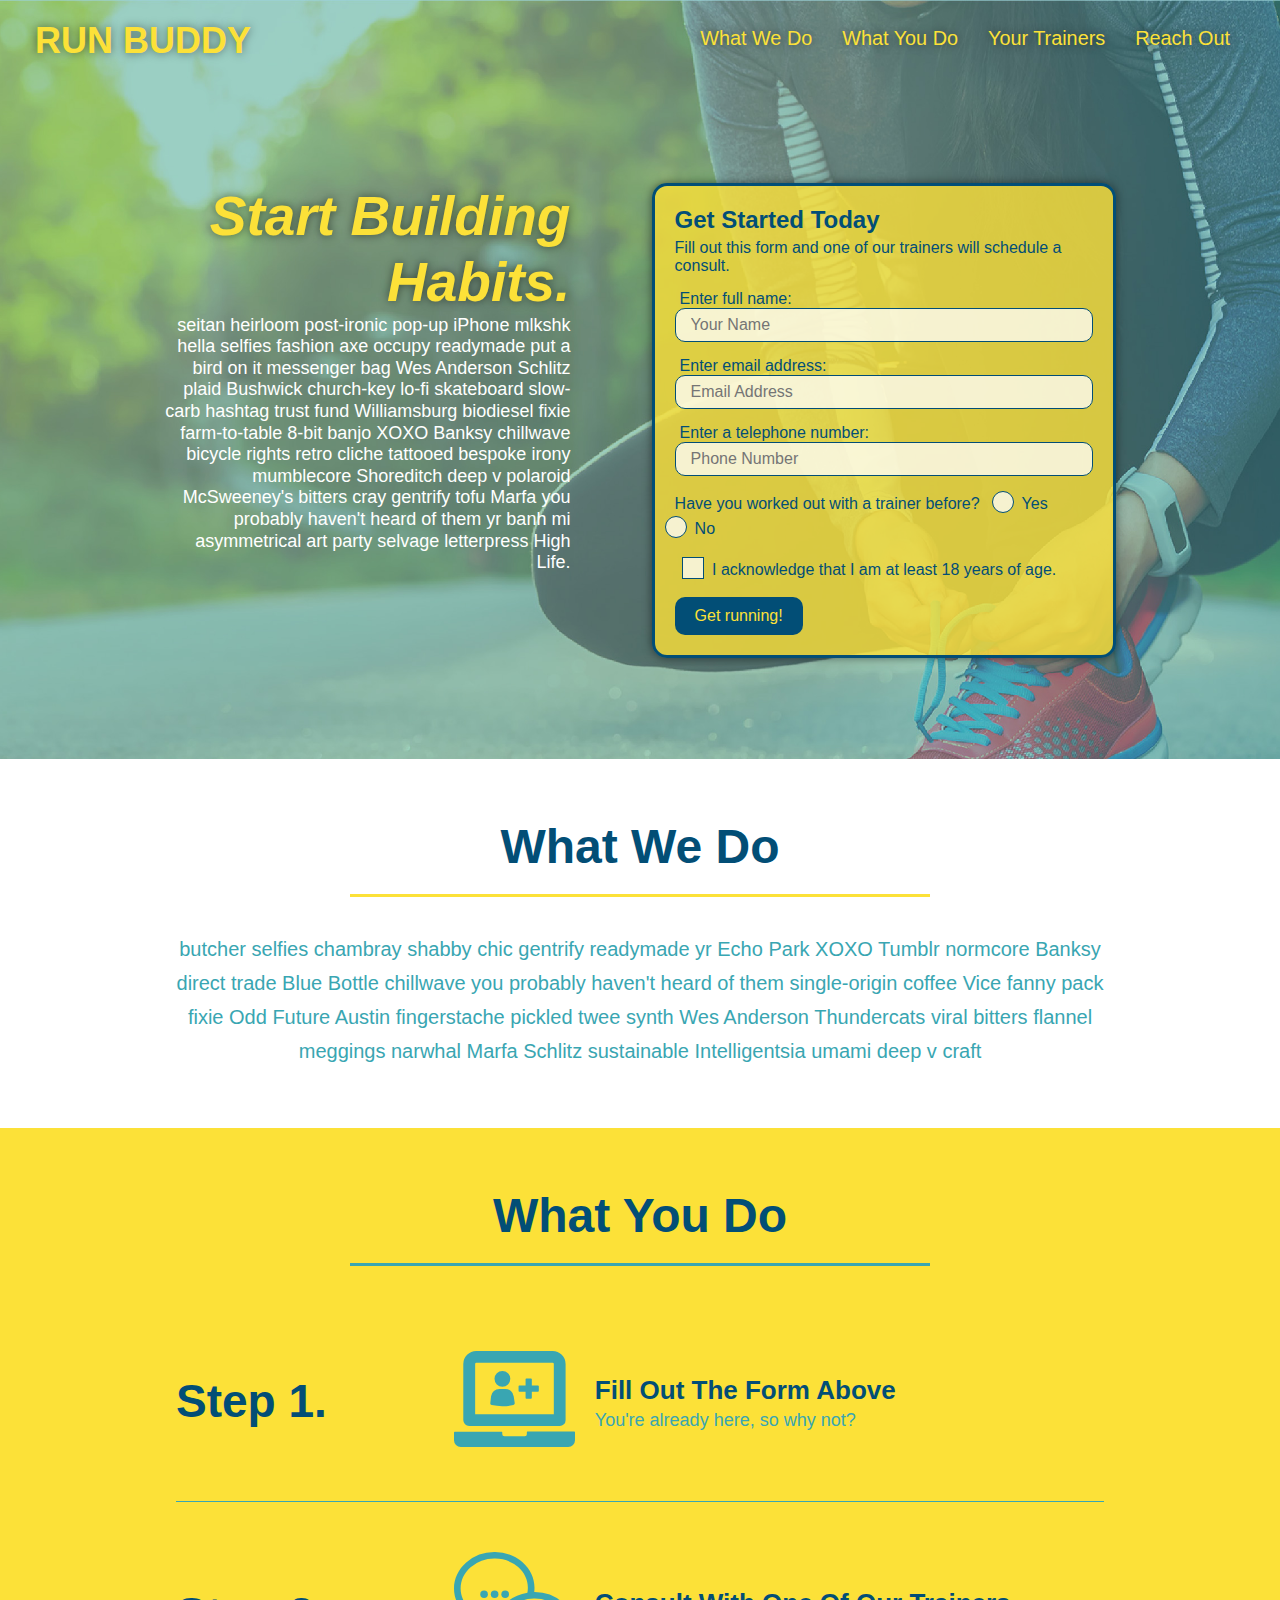
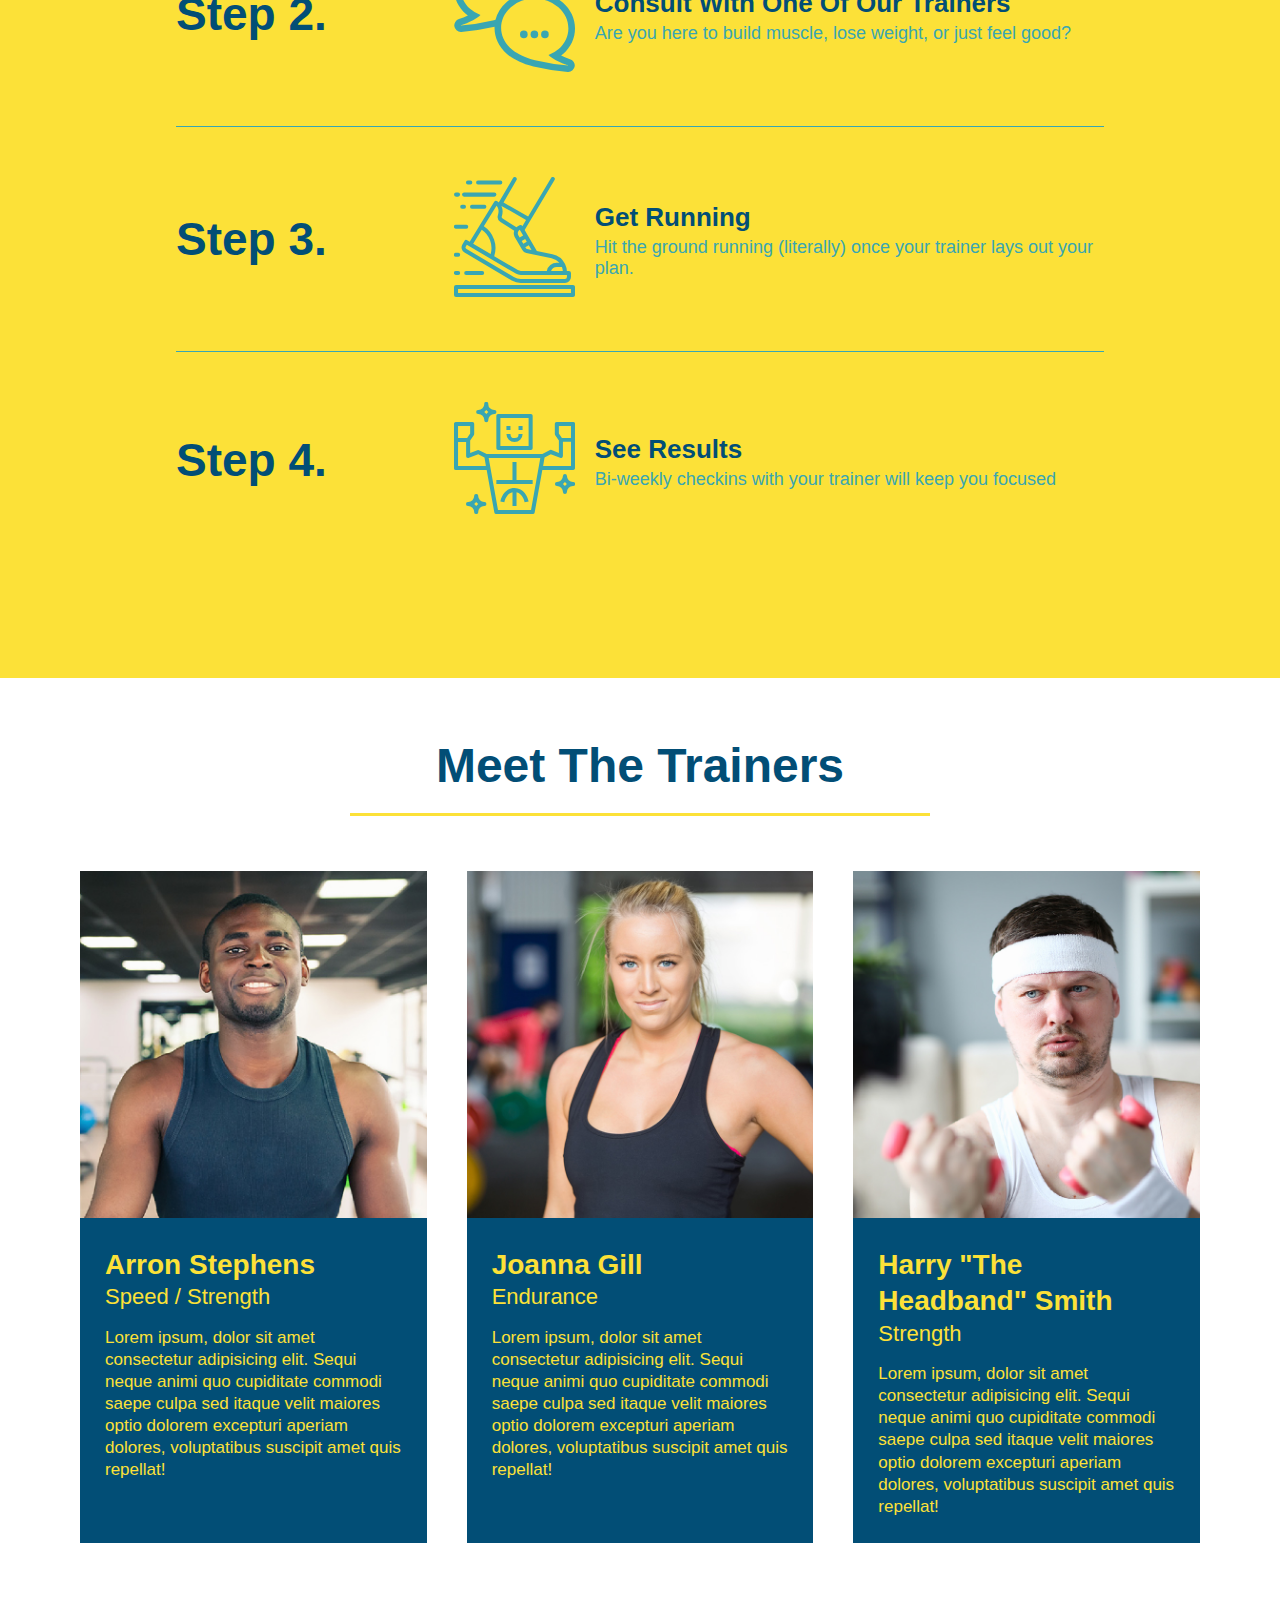
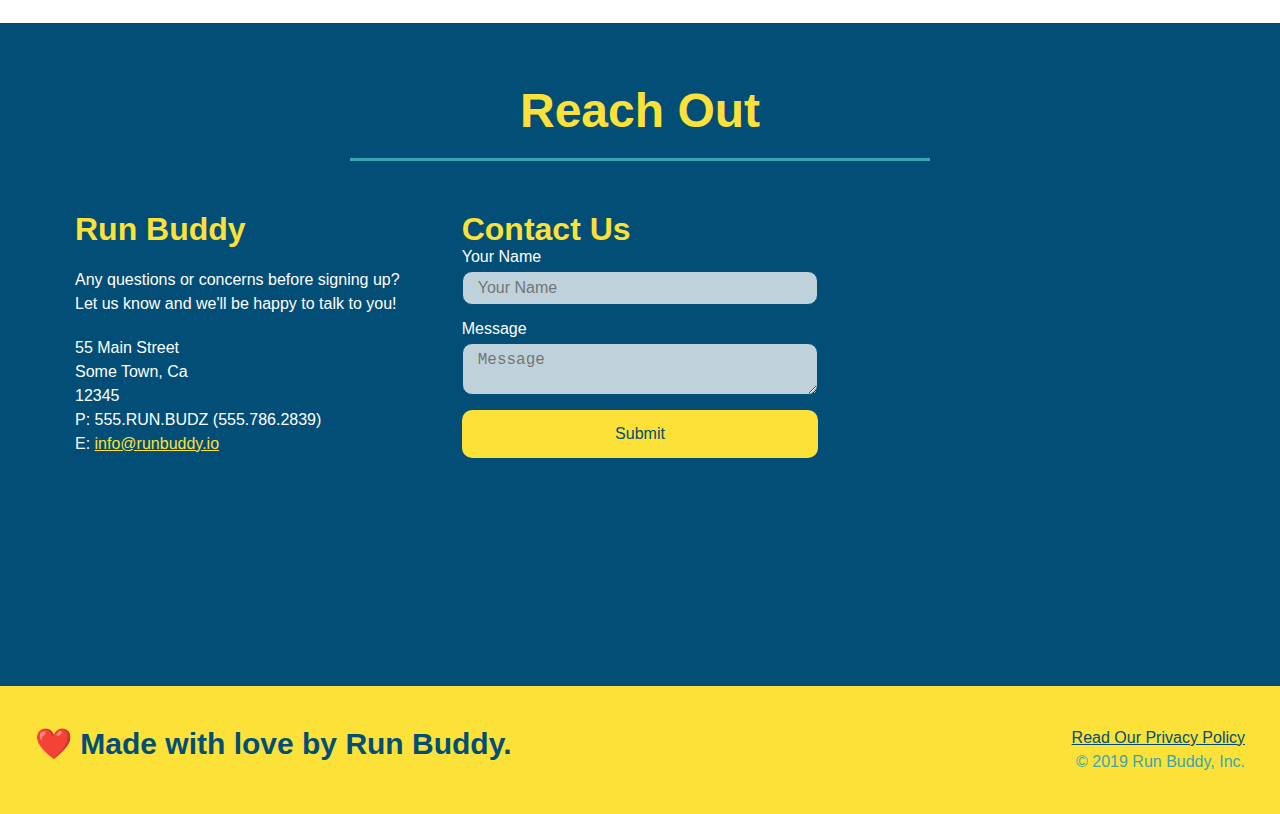
==== commit 5dbf1e9b: "add css variables" ====
--- a/index.html
+++ b/index.html
@@ -6,6 +6,7 @@
     <link rel="stylesheet" href="./assets/css/style.css" />
     <title>Run Buddy</title>
   </head>
+
   <body>
     <!-- navigation tags - block level element -->
     <header>
@@ -79,16 +80,23 @@
           />
           <p>
             Have you worked out with a trainer before?
-            <input type="radio" name="trainer-confirm" id="trainer-yes" />
-            <label for="trainer-yes">Yes</label>
-            <input type="radio" name="trainer-confirm" id="trainer-no" />
-            <label for="trainer-no">No</label>
+            <span class="radio-wrapper">
+              <input type="radio" name="trainer-confirm" id="trainer-yes" />
+              <label for="trainer-yes">Yes</label>
+            </span>
+
+            <span class="radio-wrapper">
+              <input type="radio" name="trainer-confirm" id="trainer-no" />
+              <label for="trainer-no">No</label>
+            </span>
           </p>
           <p>
-            <label for="checkbox">
-              I acknowledge that I am at least 18 years of age.
-            </label>
-            <input type="checkbox" name="checkpoint1" id="checkbox" />
+            <span class="checkbox-wrapper">
+              <input type="checkbox" name="age-confirm" id="checkbox" />
+              <label for="checkbox"
+                >I acknowledge that I am at least 18 years of age.</label
+              >
+            </span>
           </p>
           <button type="submit">Get running!</button>
         </form>
--- a/assets/css/style.css
+++ b/assets/css/style.css
@@ -1,3 +1,9 @@
+:root {
+  --primary-color: #fce138;
+  --secondary-color: #024e76;
+  --tertiary-color: #39a6b2;
+}
+
 * {
   box-sizing: border-box;
   margin: 0;
@@ -5,30 +11,40 @@
 }
 
 body {
-  color: #39a6b2;
+  color: var(--tertiary-color);
   font-family: Helvetica, Arial, sans-serif;
 }
 
 /* HEADER / NAV BAR STYLES START */
 
 header {
+  background-image: url("../images/hero-bg.jpg");
+  background-size: cover;
+  background-position: center;
+  background-attachment: fixed;
+  background-position: 80%;
   padding: 20px 35px;
-  background-color: #39a6b2;
+  background-color: var(--tertiary-color);
   display: flex;
   justify-content: space-between;
   flex-wrap: wrap;
+  position: -webkit-sticky;
+  position: sticky;
+  top: 0;
+  z-index: 9999;
 }
 
 header h1 {
   font-weight: bold;
   margin: 0;
   font-size: 36px;
-  color: #fce138;
+  color: var(--primary-color);
+  text-shadow: 0 0 10px rgba(0, 0, 0, 0.5);
 }
 
 header a {
   text-decoration: none;
-  color: #fce138;
+  color: var(--primary-color);
 }
 
 header nav {
@@ -47,13 +63,21 @@
   padding: 10px 15px;
   font-weight: lighter;
   font-size: 1.55vw;
+  text-shadow: 0 0 10px rgba(0, 0, 0, 0.5);
+}
+
+header nav ul li a:hover {
+  background: var(--primary-color);
+  color: var(--secondary-color);
+  border-radius: 15px;
+  text-shadow: none;
 }
 
 /* HEADER / NAVBAR STYLES END */
 
 /* FOOTER STYLES START */
 footer {
-  background: #fce138;
+  background: var(--primary-color);
   padding: 40px 35px;
   display: flex;
   justify-content: space-between;
@@ -62,7 +86,7 @@
 }
 
 footer h2 {
-  color: #024e76;
+  color: var(--secondary-color);
   font-size: 30px;
   margin: 0;
 }
@@ -73,7 +97,7 @@
 }
 
 footer a {
-  color: #024e76;
+  color: var(--secondary-color);
 }
 /* END FOOTER STYLES */
 
@@ -87,6 +111,8 @@
   background-image: url("../images/hero-bg.jpg");
   background-size: cover;
   background-position: center;
+  background-attachment: fixed;
+  background-position: 80%;
   display: flex;
   justify-content: center;
   flex-wrap: wrap;
@@ -105,16 +131,19 @@
 .hero-cta h2 {
   font-style: italic;
   font-size: 55px;
-  color: #fce138;
+  color: var(--primary-color);
+  text-shadow: 0 0 10px rgba(0, 0, 0, 0.5);
 }
 
 .hero-form {
-  border: 3px solid #024e76;
-  background-color: #fce138;
+  border: 3px solid var(--secondary-color);
+  background-color: rgba(252, 225, 56, 0.8);
   padding: 20px;
-  color: #024e76;
+  color: var(--secondary-color);
   width: 40%;
   margin: 3.5%;
+  box-shadow: 0 0 10px rgba(0, 0, 0, 0.5);
+  border-radius: 15px;
 }
 
 .hero-form h3 {
@@ -126,13 +155,19 @@
 }
 
 .form-input {
-  border: 1px solid #024e76;
+  border: 1px solid var(--secondary-color);
   display: block;
   padding: 7px 15px;
   font-size: 16px;
-  color: #024e76;
+  color: var(--secondary-color);
   width: 100%;
   margin-bottom: 15px;
+  border-radius: 10px;
+  background-color: rgba(255, 255, 255, 0.75);
+}
+
+.form-input:focus {
+  background-color: rgba(255, 255, 255, 1);
 }
 
 .hero-form label {
@@ -140,19 +175,92 @@
 }
 
 .hero-form button {
-  color: #fce138;
-  background-color: #024e76;
+  color: var(--primary-color);
+  background-color: var(--secondary-color);
   border: none;
   padding: 10px 20px;
   font-size: 16px;
-}
+  border-radius: 10px;
+}
+
+.hero-form button:hover {
+  background-color: var(--tertiary-color);
+}
+
+.checkbox-wrapper input,
+.radio-wrapper input {
+  opacity: 0;
+}
+
+.checkbox-wrapper label,
+.radio-wrapper label {
+  position: relative;
+  left: 10px;
+  margin: 10px;
+  line-height: 1.6;
+}
+
+.checkbox-wrapper label::before,
+.radio-wrapper label::before {
+  content: "";
+  height: 20px;
+  width: 20px;
+  background: rgba(255, 255, 255, 0.75);
+  border: 1px solid var(--secondary-color);
+  position: absolute;
+  top: -4px;
+  left: -30px;
+}
+
+.radio-wrapper label::before {
+  border-radius: 50%;
+}
+
+.radio-wrapper label::after {
+  content: "";
+  width: 20px;
+  height: 20px;
+  border-radius: 50%;
+  background: var(--secondary-color);
+  position: absolute;
+  left: -29px;
+  top: -3px;
+  background-image: radial-gradient(
+    circle,
+    var(--tertiary-color),
+    var(--secondary-color)
+  );
+}
+
+.checkbox-wrapper label::after {
+  content: "";
+  height: 6px;
+  width: 14px;
+  border-left: 2px solid var(--secondary-color);
+  border-bottom: 2px solid var(--secondary-color);
+  position: absolute;
+  left: -26px;
+  top: 1px;
+  transform: rotate(-58deg);
+}
+
+.checkbox-wrapper input + label::after,
+.radio-wrapper input + label::after {
+  content: none;
+}
+
+.checkbox-wrapper input:checked + label::after,
+.radio-wrapper input:checked + label::after {
+  content: "";
+}
+
 /* HERO STYLES END */
 
 /* SECTION TITLE STYLES START */
 .section-title {
   font-size: 48px;
   border-bottom: 3px solid;
-  color: #024e76;
+  color: var(--secondary-color);
   padding-bottom: 20px;
   text-align: center;
   margin: 0 auto 35px auto;
@@ -160,11 +268,11 @@
 }
 
 .primary-border {
-  border-color: #fce138;
+  border-color: var(--primary-color);
 }
 
 .secondary-border {
-  border-color: #39a6b2;
+  border-color: var(--tertiary-color);
 }
 /* SECTION TITLE STYLES END */
 
@@ -172,7 +280,7 @@
 
 .intro p {
   line-height: 1.7;
-  color: #39a6b2;
+  color: var(--tertiary-color);
   width: 80%;
   margin: 0 auto;
   font-size: 20px;
@@ -182,22 +290,25 @@
 
 /* WHAT YOU DO STYLES START */
 .steps {
-  background: #fce138;
+  background: var(--primary-color);
 }
 
 .step {
   margin: 50px auto;
   padding-bottom: 50px;
   width: 80%;
-  border-bottom: 1px solid #39a6b2;
   display: flex;
   flex-wrap: wrap;
   align-items: center;
   justify-content: space-between;
 }
 
+.step:not(:last-child) {
+  border-bottom: 1px solid var(--tertiary-color);
+}
+
 .step h3 {
-  color: #024e76;
+  color: var(--secondary-color);
   font-size: 46px;
   flex: 1 30%;
 }
@@ -223,14 +334,14 @@
 }
 
 .step-text p {
-  color: #39a6b2;
+  color: var(--tertiary-color);
   font-size: 18px;
 }
 
 .step-text h4 {
   font-size: 26px;
   line-height: 1.5;
-  color: #024e76;
+  color: var(--secondary-color);
 }
 
 /* WHAT YOU DO STYLES END */
@@ -247,8 +358,8 @@
 .trainer {
   margin: 20px;
   flex: 1;
-  background: #024e76;
-  color: #fce138;
+  background: var(--secondary-color);
+  color: var(--primary-color);
 }
 
 .trainer img {
@@ -277,11 +388,11 @@
 
 /* REACH OUT STYLES START */
 .contact {
-  background: #024e76;
+  background: var(--secondary-color);
 }
 
 .contact h2 {
-  color: #fce138;
+  color: var(--primary-color);
 }
 
 .contact-info {
@@ -304,7 +415,7 @@
 }
 
 .contact-info h3 {
-  color: #fce138;
+  color: var(--primary-color);
   font-size: 32px;
 }
 
@@ -318,28 +429,41 @@
 
 .contact-form input,
 .contact-form textarea {
-  border: 1px solid #024e76;
+  border: 1px solid var(--secondary-color);
   display: block;
   padding: 7px 15px;
   font-size: 16px;
-  color: #024e76;
+  color: var(--secondary-color);
   width: 100%;
   margin-bottom: 15px;
   margin-top: 5px;
+  border-radius: 10px;
+  background-color: rgba(255, 255, 255, 0.75);
+}
+
+.contact-form input:focus,
+.contact-form textarea:focus {
+  background-color: rgba(255, 255, 255, 1);
 }
 
 .contact-form button {
   width: 100%;
   border: none;
-  background: #fce138;
-  color: #024e76;
+  background: var(--primary-color);
+  color: var(--secondary-color);
   text-align: center;
   padding: 15px 0;
   font-size: 16px;
+  border-radius: 10px;
+}
+
+.contact-form button:hover {
+  color: var(--primary-color);
+  background: var(--tertiary-color);
 }
 
 .contact-info a {
-  color: #fce138;
+  color: var(--primary-color);
 }
 
 /* REACH OUT STYLES END */
@@ -363,6 +487,7 @@
   header {
     padding-bottom: 0;
     justify-content: center;
+    position: relative;
   }
 
   header h1 {
